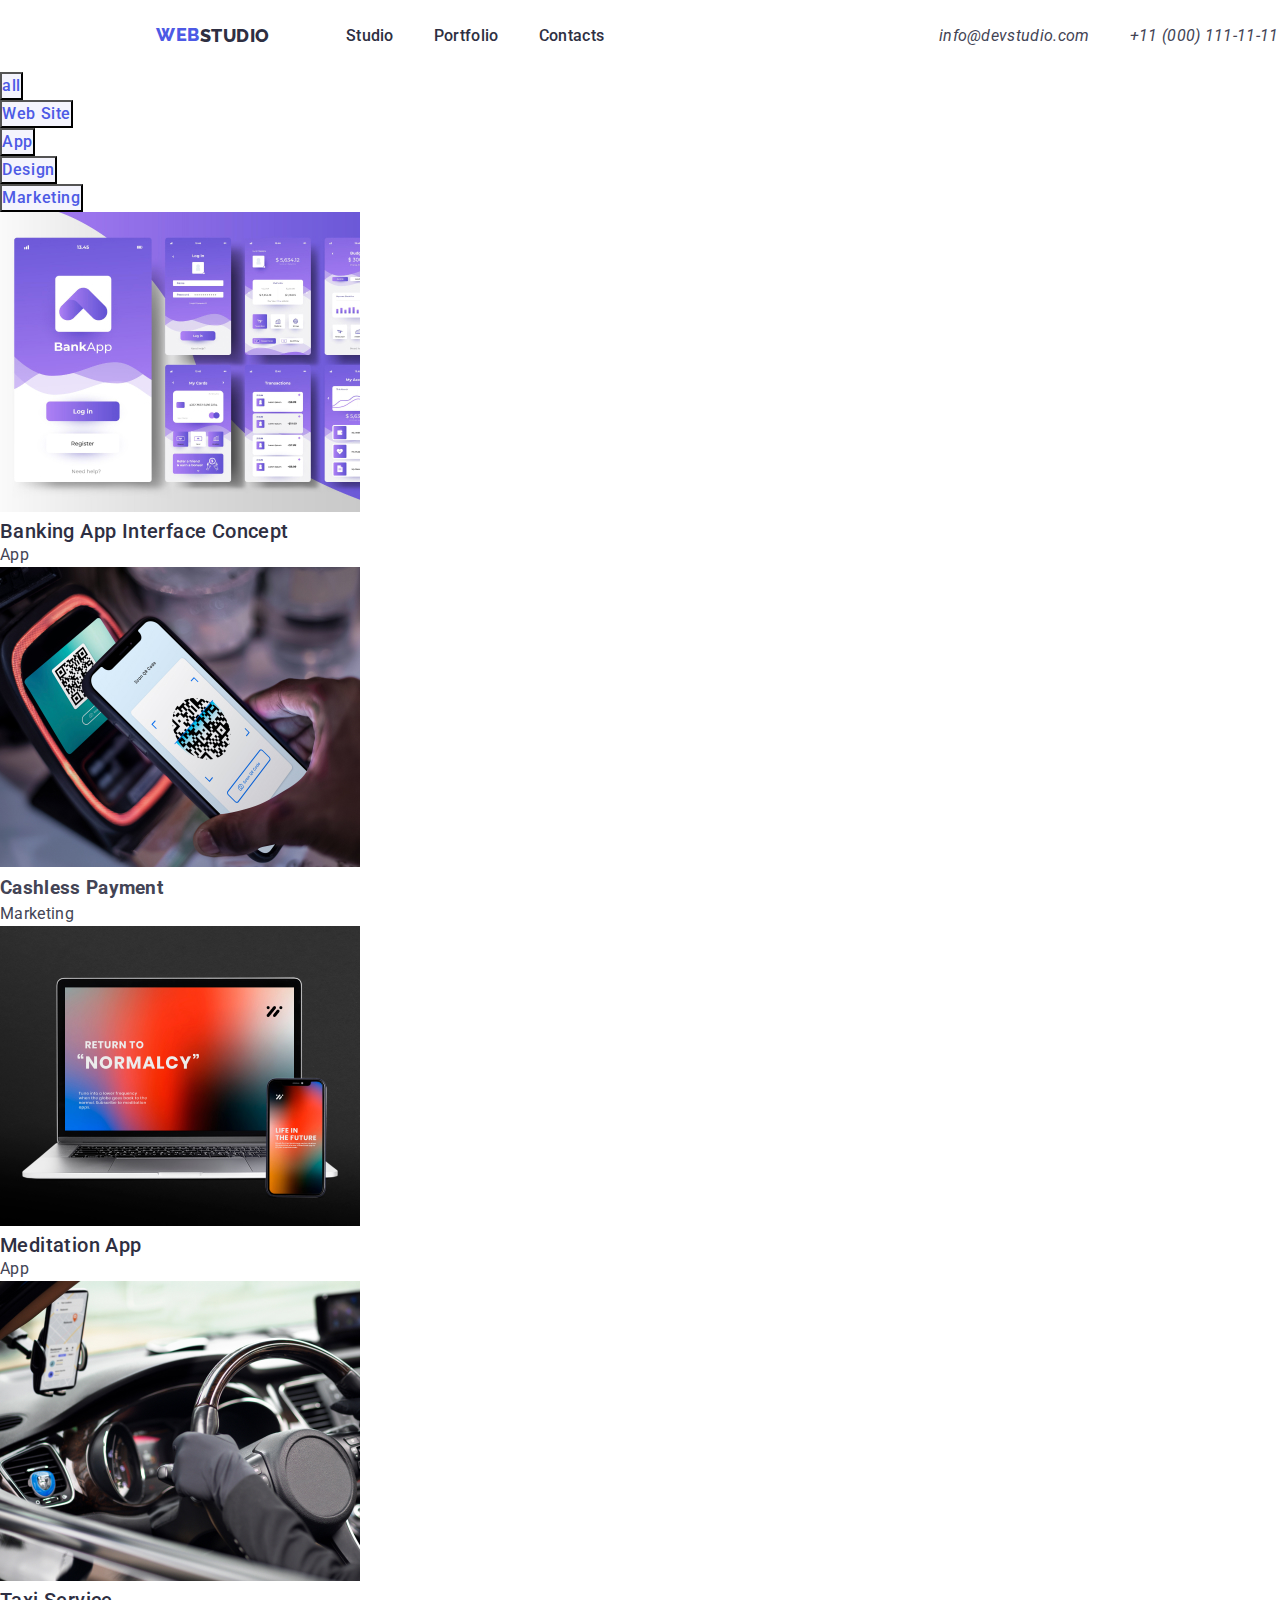
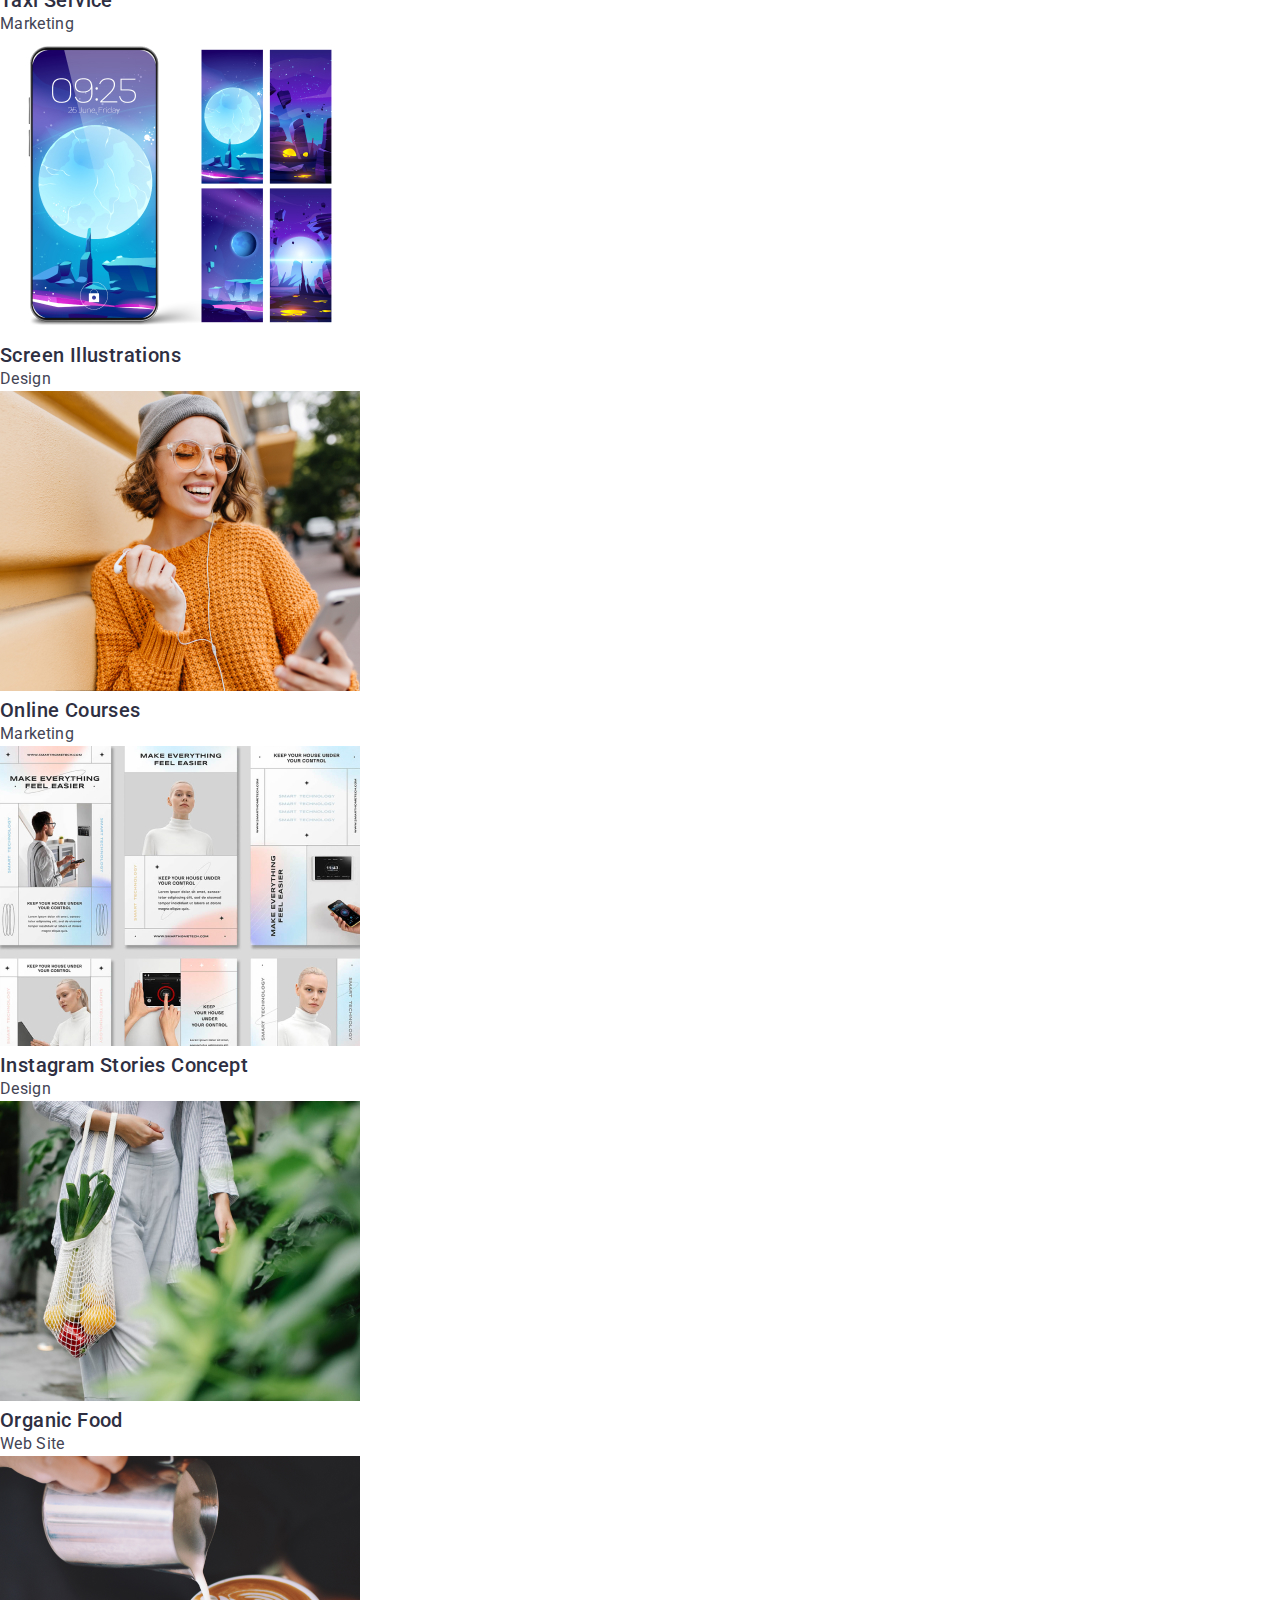
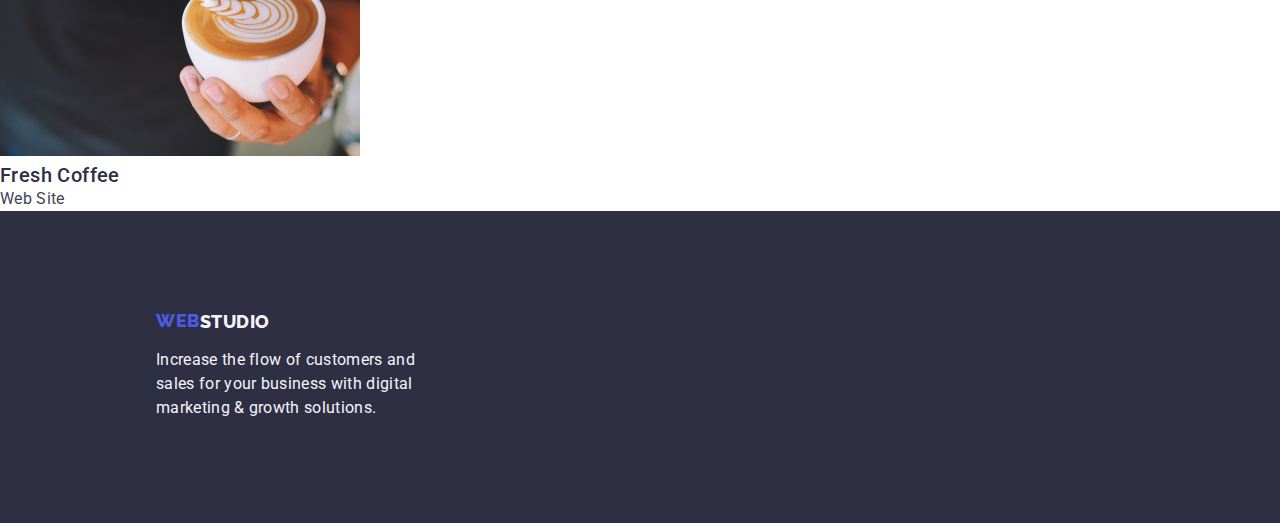
==== portfolio.html @ 982a5fb9 "add  css" ====
<!DOCTYPE html>
<html lang="en">

<head>
    <meta charset="UTF-8">
    <meta http-equiv="X-UA-Compatible" content="IE=edge">
    <meta name="viewport" content="width=device-width, initial-scale=1.0">
    <!-- Raleway  -->
    <!-- Roboto400,500,700,900. -->
    <link rel="preconnect" href="https://fonts.googleapis.com">
    <link rel="preconnect" href="https://fonts.gstatic.com" crossorigin>
    <link
        href="https://fonts.googleapis.com/css2?family=Raleway:ital,wght@0,700;0,800;1,400&family=Roboto:wght@400;500;700;900&display=swap"
        rel="stylesheet">

    <link rel="stylesheet" href="./css/styles.css">
    <title>portfolio</title>

</head>

<body>
    <header class="header flex" class="crew-name">

        <nav class="nav flex">
            <a class="logo link" href="./index.html">Web <span class="logo-continuation">Studio</span></a>
            <ul class="nav-items list flex">
                <li class="nav-item"><a class="nav-link link" href="./studio.html">Studio</a></li>
                <li class="nav-item"><a class="nav-link link" href="./index.html">Portfolio</a></li>
                <li class="nav-item"><a class="nav-link link" href="./contacts.html">Contacts</a></li>
            </ul>
        </nav>
        <address class="address">
            <ul class="addreess-itms list flex">
                <li class="address-item class-mail "><a class="address-link link"
                        href="mailto:info@devstudio.com">info@devstudio.com</a></li>
                <li class="address-item"><a class="address-link link" href="tel:+110001111111">+11 (000) 111-11-11</a>
                </li>
            </ul>
        </address>
    </header>
    <main>
        <section class="filter">
            <h2>Web Site, App, Design, Marketing</h2>
            <ul class="filter-battons">
                <li class="filter-item"><button class="batton-clasik" type="button">all</button></li>
                <li class="filter-item"><button class="batton-clasik" type="button">Web Site</button>
                </li>
                <li class="filter-item"><button class="batton-clasik" type="button">App</button></li>
                <li class="filter-item"><button class="batton-clasik" type="button">Design</button></li>
                <li class="filter-item"><button class="batton-clasik" type="button">Marketing</button>
                </li>
            </ul>

        </section>
        <section class="servises">
            <ul>
                <li class="">
                    <img src="./images/banking-app.jpg" alt="Banking App Interface Concept" width="360" height="300">
                    <h3 class="servises-name">Banking App Interface Concept</h3>
                    <p>App</p>
                </li>
                <li class="">
                    <img src="./images/payment.jpg" alt="Cashless Payment" width="360" height="300">
                    <h3>Cashless Payment</h3>
                    <p>Marketing</p>
                </li>
                <li class="">
                    <img src="./images/meditation-app.jpg" alt="Meditation App" width="360" height="300">
                    <h3 class="servises-name">Meditation App</h3>
                    <p>App</p>
                </li>
                <li class="">
                    <img src="./images/taxi-service.jpg" alt="Taxi Service" width="360" height="300">
                    <h3 class="servises-name">Taxi Service</h3>
                    <p>Marketing</p>
                </li>
                <li class="">
                    <img src="./images/screen-illustrations.jpg" alt="Screen Illustrations" width="360" height="300">
                    <h3 class="servises-name">Screen Illustrations</h3>
                    <p>Design</p>
                </li>
                <li class="">
                    <img src="./images/online-courses.jpg" alt="Online Courses" width="360" height="300">
                    <h3 class="servises-name">Online Courses</h3>
                    <p>Marketing</p>
                </li>
                <li class="">
                    <img src="./images/instagram-stories.jpg" alt="Instagram Stories Concept" width="360" height="300">
                    <h3 class="servises-name">Instagram Stories Concept</h3>
                    <p>Design</p>
                </li>
                <li class="">
                    <img src="./images/organic-food.jpg" alt="Organic Food" width="360" height="300">
                    <h3 class="servises-name">Organic Food</h3>
                    <p>Web Site</p>
                </li>
                <li class="">
                    <img src="./images/fresh-coffee.jpg" alt="Fresh Coffee" width="360" height="300">
                    <h3 class="servises-name">Fresh Coffee</h3>
                    <p>Web Site</p>
                </li>
            </ul>

        </section>
    </main>
    <footer class="footer">
        <a class="logo link" href="./index.html">Web <span class="logo-continuation white">Studio</span></a>
        <p class="footer-text">Increase the flow of customers and sales for your business with digital marketing &
            growth
            solutions.</p>
    </footer>
</body>

</html>
---- css/styles.css ----
/* 
font-family: 'Raleway',
sans-serif;
font-family: 'Roboto',
sans-serif; 
*/
h2 {
    display: none;
}

:root {
    --background: #e5e5e5;
    --background-white: #FFFFFF;
    --background-seecon: #2E2F42;
    --background-primary: #F4F4FD;
    --iris: #4D5AE5;
    --slate: #434455;
    --CORNFLOWER: #E7E9FC;
    --hover: #404BBF;
}

* {
    padding: 0;
    margin: 0;
}

.list {
    list-style-type: none;
}

.link {
    text-decoration: none;
}

body {
    font-family: 'Roboto', sans-serif;
    font-weight: 400;
    font-size: 16px;
    line-height: 1.5;
    letter-spacing: 0.02em;
    color: var(--slate);
    width: 1440px;
    background-color: var(--background-white);
}

/* NAVIGATION */
.header {
    width: 1440px;
    height: 72px;
}

.logo {
    font-family: 'Raleway', sans-serif;
    font-weight: 800;
    font-size: 18px;
    line-height: 1.16;
    display: flex;
    align-items: center;
    letter-spacing: 0.03em;
    text-transform: uppercase;
    color: var(--iris);
    margin: 24px 76px 0 156px;
}

.logo-continuation {
    font-family: 'Raleway', sans-serif;
    font-style: normal;
    font-weight: 800;
    font-size: 18px;
    line-height: 21px;
    display: flex;
    align-items: center;
    letter-spacing: 0.03em;
    text-transform: uppercase;
    color: var(--background-seecon);
}

.flex {
    display: flex;
    align-items: baseline;

}

.nav-items {
    width: 261px;
    height: 24px;
    /* background-color: #4D5AE5; */
}

.nav-link {
    font-family: 'Roboto', sans-serif;
    font-weight: 500;
    font-size: 16px;
    line-height: 1.5;
    letter-spacing: 0.02em;
    color: var(--background-seecon);
    margin-right: 40px;
}

.nav-link:hover,
.nav-link:focus {
    color: var(--hover);
}

.address-link {
    font-family: 'Roboto', sans-serif;
    font-weight: 400;
    font-size: 16px;
    line-height: 1.5;
    letter-spacing: 0.02em;
    color: var(--slate);
}

.address-link:hover,
.address-link:focus {
    color: var(--hover);
}

.class-mail {
    margin: 24px 40px 0 332px;
}

/* HERO */
.hero {
    width: 1440px;
    height: 600px;
    align-items: center;
    background-color: var(--background-seecon);
}

.hero-header {
    font-family: 'Roboto', sans-serif;
    font-weight: 700;
    font-size: 56px;
    line-height: 1;

    text-align: center;
    letter-spacing: 0.02em;
    color: var(--background-white);
    padding: 188px 0 48px 0;

}

.order-service {
    width: 169px;
    height: 56px;
    background-color: var(--iris);
    font-family: 'Roboto', sans-serif;
    font-weight: 500;
    font-size: 16px;
    line-height: 1.5;
    border-radius: 4px;
    color: var(--background-white);
    box-shadow: 0px 4px 4px rgba(0, 0, 0, 0.15);
    border-radius: 4px;
    margin: 0 0 0 636px;
}

.order-service:hover,
.order-service:focus {
    background-color: var(--hover);
}

/* FEATURE */
/* .section-feature {
    background-color: var(--background-white);
} */

/* .section-feature .feature {} */

.feature {
    display: inline-flex;
}

.feature-item {
    width: 264px;
    height: 104px;
    /* background-color: #404BBF; */
}

.feature .feature-header {
    font-weight: 500;
    font-size: 20px;
    line-height: 24px;
    letter-spacing: 0.02em;
    color: var(--background-seecon);
}

/* WORKS */
/* .section-works { 
    background-color: var(--background-white);
}*/

.works-item {
    display: flex;
    align-items: center;
    width: 1128px;
    height: 412px;
}

.items-header {

    font-family: 'Roboto', sans-serif;
    font-weight: 700;
    font-size: 36px;
    line-height: 1.1;
    text-align: center;
    letter-spacing: 0.02em;
    text-transform: capitalize;
    color: var(--background-seecon);
    padding-top: 120px;
}

/* 🧝‍♂️CREW */
.section-crew {
    background-color: var(--background-primary);
    width: 1440px;
    height: 732px;
}

.section-crew .crew-name {
    font-family: 'Roboto', sans-serif;
    font-weight: 500;
    font-size: 20px;
    line-height: 1.2;
    letter-spacing: 0.02em;
    text-align: center;
    color: var(--background-seecon);
}

.crew-item {
    margin-right: 24px;
}

/* .section-crew>.items-header {
    margin: 120px auto;
} */

.section-crew .crew {
    display: flex;
    justify-content: center;
}

.crew-spec {

    text-align: center;
}

/* FOOTER */

.footer {
    width: 1440px;
    height: 312px;
    background-color: var(--background-seecon);
}

.white {
    color: var(--background-primary);
}

.footer .logo {
    margin-top: 0;
    padding-top: 100px;
}

.footer-text {
    width: 264px;
    height: 72px;
    font-weight: 400;
    font-size: 16px;
    line-height: 1.5;
    letter-spacing: 0.02em;
    margin: 16px 0 0 156px;
    color: var(--background-primary);
}

.header {
    width: 1440;
    height: 72;
    background-color: #ffffff;
    border-color: #E7E9FC;
    display: inline-flex;
}

.nav-items {
    display: inline-flex;
    flex-direction: row;
    justify-content: space-between;
}

/* PORTFOLIO */
.batton-clasik {
    font-family: 'Roboto', sans-serif;
    font-style: normal;
    font-weight: 500;
    font-size: 16px;
    line-height: 1.5;
    display: flex;
    align-items: center;
    text-align: center;
    letter-spacing: 0.04em;
    color: var(--iris);
    background-color: var(--background-primary);
}

.batton-clasik:hover,
.batton-clasik:focus {
    background-color: var(--hover);
    color: var(--background-white);
}

.servises-name {
    font-family: 'Roboto', sans-serif;
    font-style: normal;
    font-weight: 500;
    font-size: 20px;
    line-height: 1.2;
    /* identical to box height, or 120% */

    letter-spacing: 0.02em;

    /* NAVY BLUE */

    color: var(--background-seecon);
}
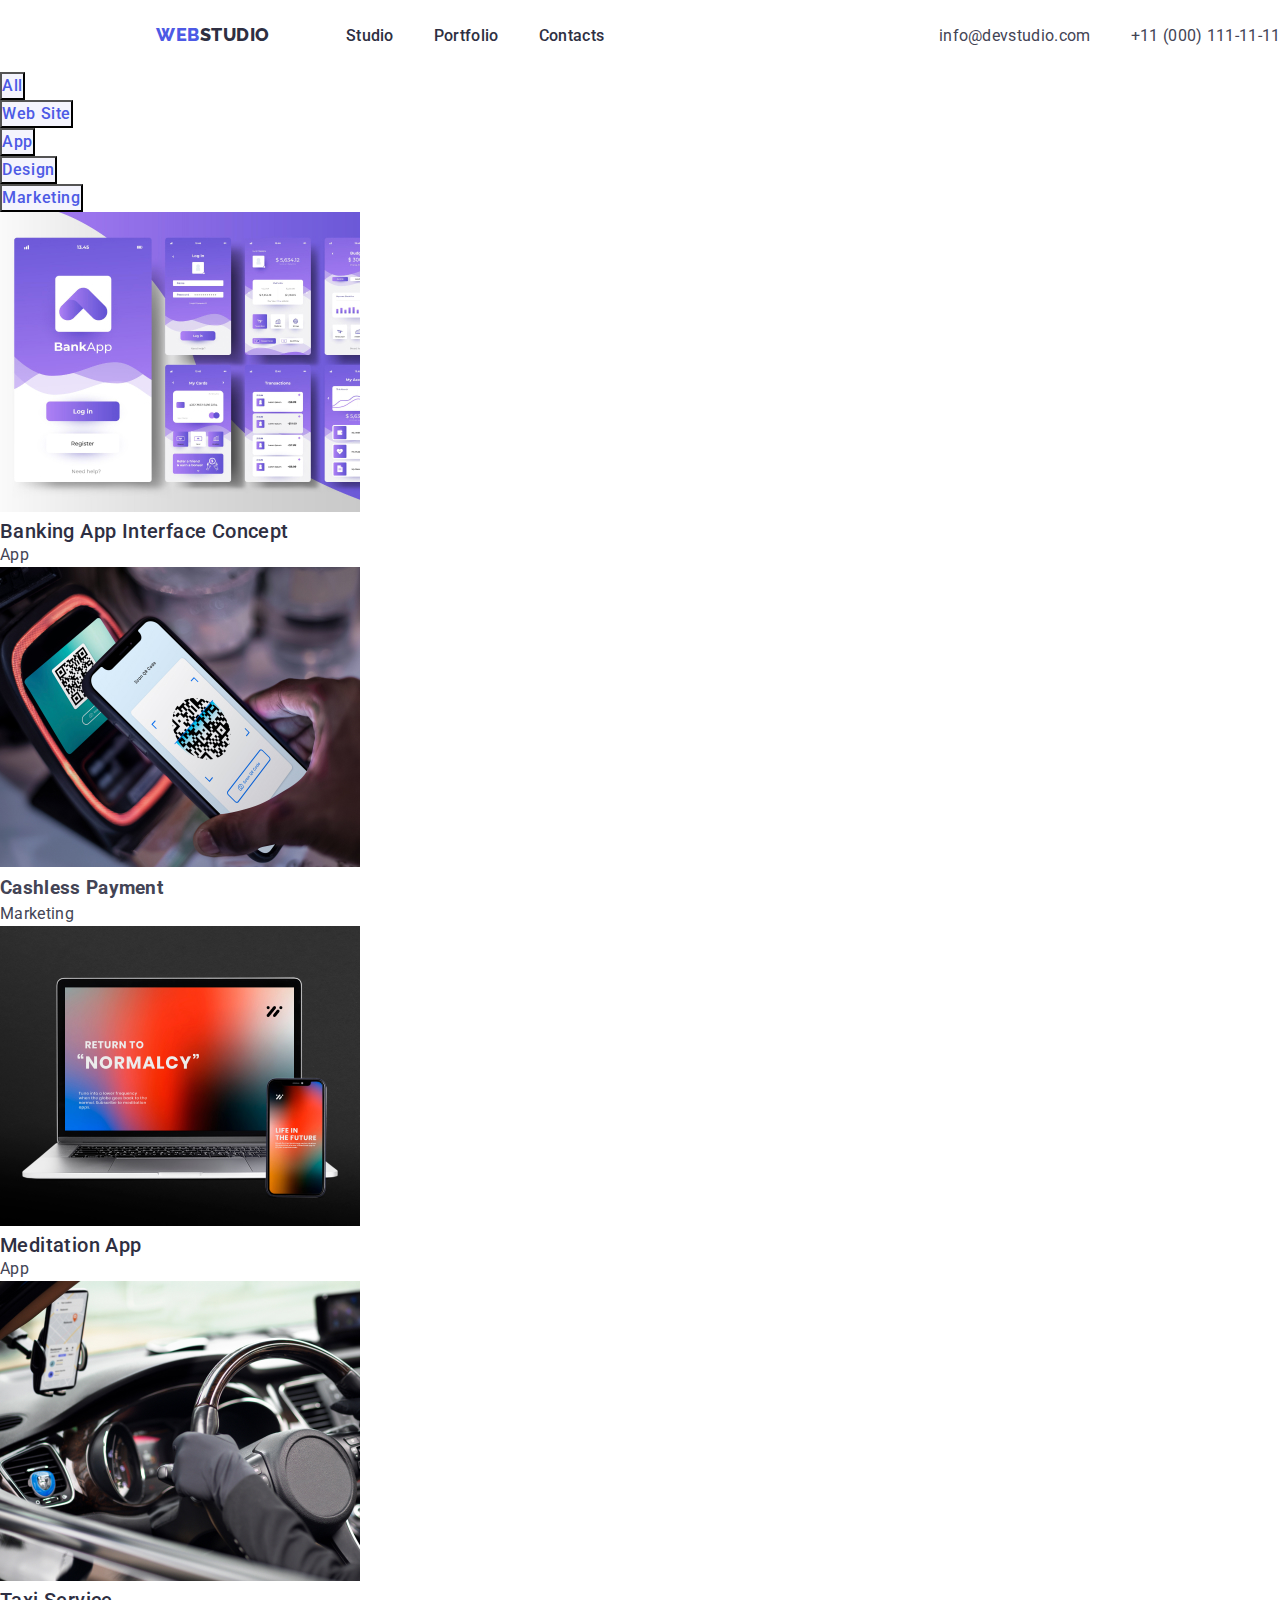
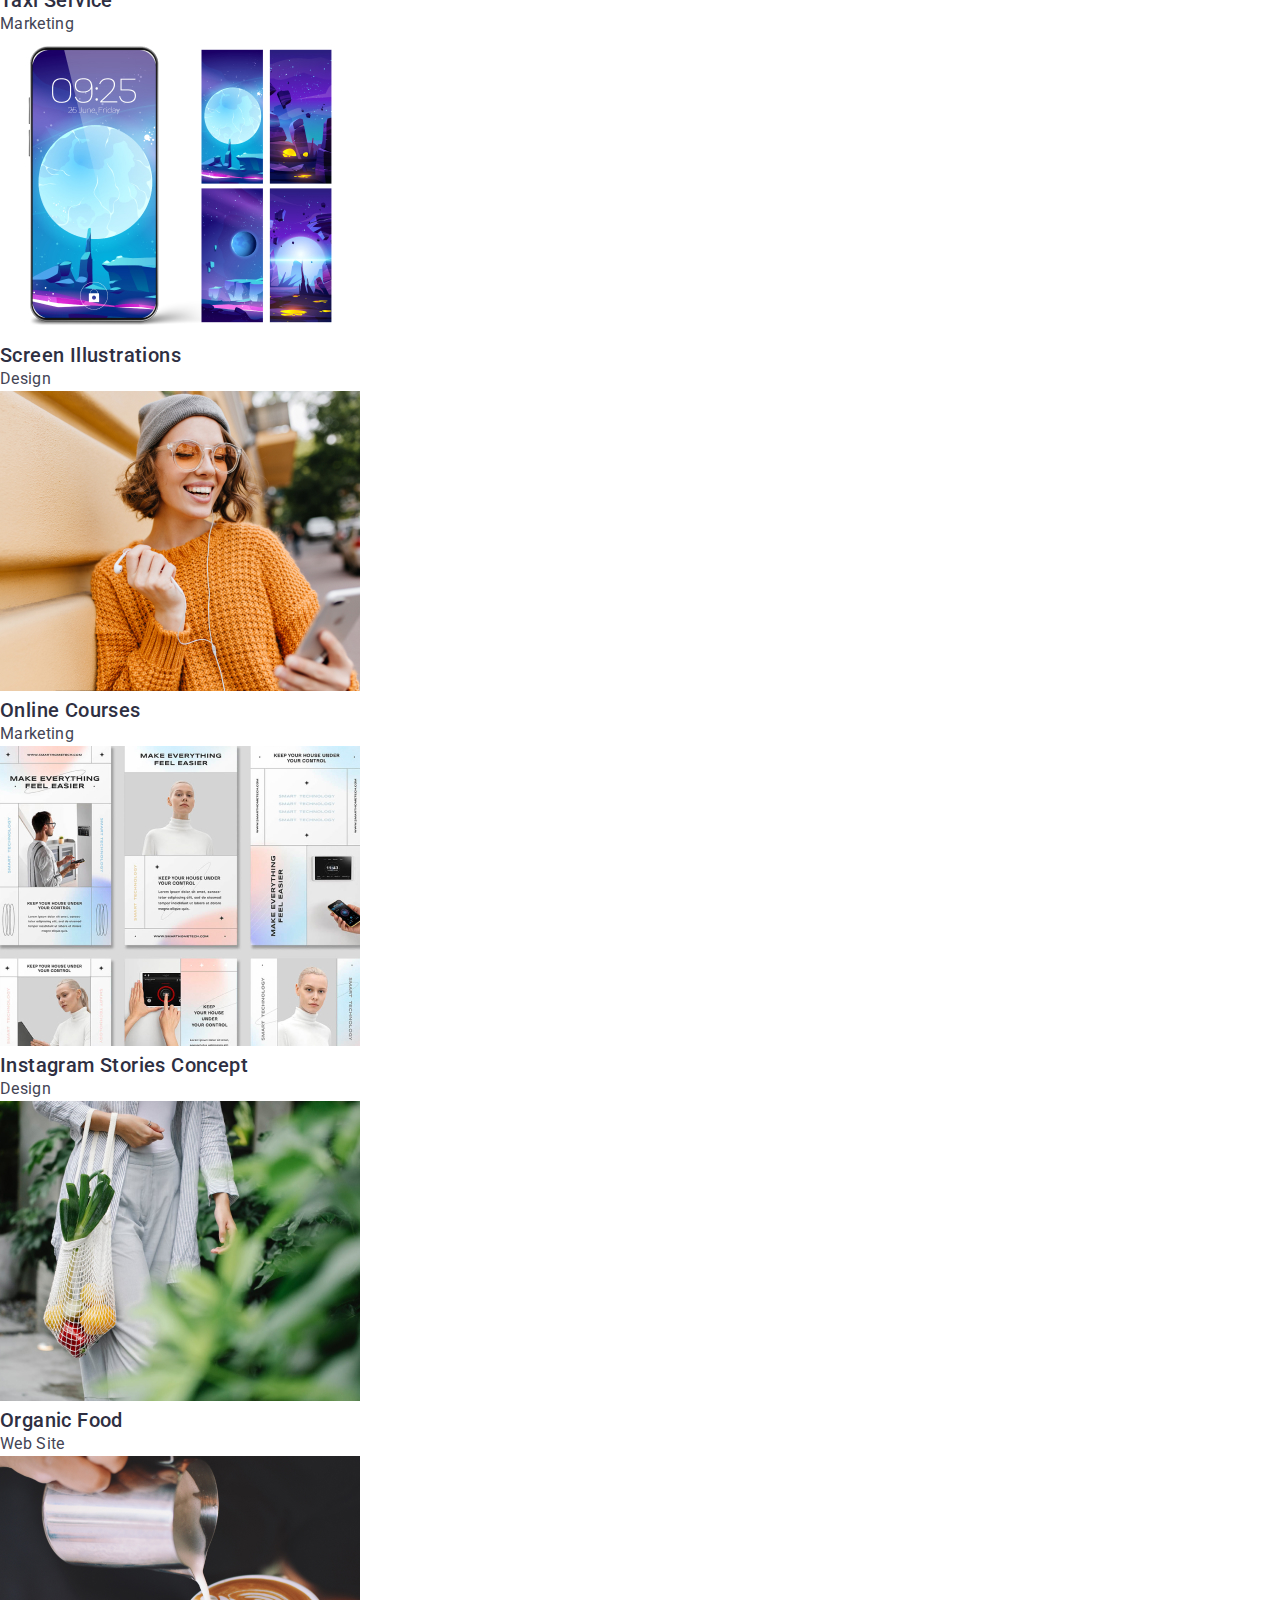
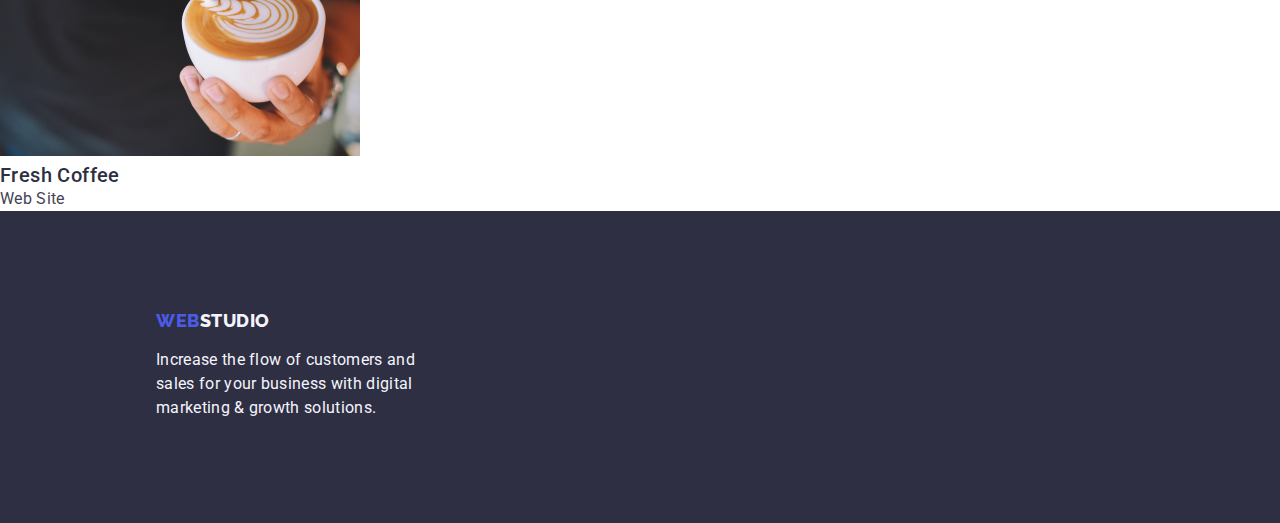
==== commit 0c1b04e2: "fix portfolio heder" ====
--- a/portfolio.html
+++ b/portfolio.html
@@ -19,7 +19,7 @@
 </head>
 
 <body>
-    <header class="header flex" class="crew-name">
+    <header class="header flex">
 
         <nav class="nav flex">
             <a class="logo link" href="./index.html">Web <span class="logo-continuation">Studio</span></a>
@@ -40,9 +40,9 @@
     </header>
     <main>
         <section class="filter">
-            <h2>Web Site, App, Design, Marketing</h2>
-            <ul class="filter-battons">
-                <li class="filter-item"><button class="batton-clasik" type="button">all</button></li>
+            <h1 hidden>Web Site, App, Design, Marketing</h1>
+            <ul class="filter-battons list">
+                <li class="filter-item"><button class="batton-clasik" type="button">All</button></li>
                 <li class="filter-item"><button class="batton-clasik" type="button">Web Site</button>
                 </li>
                 <li class="filter-item"><button class="batton-clasik" type="button">App</button></li>
@@ -50,10 +50,7 @@
                 <li class="filter-item"><button class="batton-clasik" type="button">Marketing</button>
                 </li>
             </ul>
-
-        </section>
-        <section class="servises">
-            <ul>
+            <ul class="list">
                 <li class="">
                     <img src="./images/banking-app.jpg" alt="Banking App Interface Concept" width="360" height="300">
                     <h3 class="servises-name">Banking App Interface Concept</h3>
@@ -100,7 +97,6 @@
                     <p>Web Site</p>
                 </li>
             </ul>
-
         </section>
     </main>
     <footer class="footer">
--- a/css/styles.css
+++ b/css/styles.css
@@ -67,7 +67,7 @@
     font-style: normal;
     font-weight: 800;
     font-size: 18px;
-    line-height: 21px;
+    line-height: 1.16;
     display: flex;
     align-items: center;
     letter-spacing: 0.03em;
@@ -104,6 +104,7 @@
 
 .address-link {
     font-family: 'Roboto', sans-serif;
+    font-style: normal;
     font-weight: 400;
     font-size: 16px;
     line-height: 1.5;
@@ -132,7 +133,7 @@
     font-family: 'Roboto', sans-serif;
     font-weight: 700;
     font-size: 56px;
-    line-height: 1;
+    line-height: 1.07;
 
     text-align: center;
     letter-spacing: 0.02em;
@@ -154,6 +155,7 @@
     box-shadow: 0px 4px 4px rgba(0, 0, 0, 0.15);
     border-radius: 4px;
     margin: 0 0 0 636px;
+    letter-spacing: 0.04em;
 }
 
 .order-service:hover,
@@ -181,7 +183,7 @@
 .feature .feature-header {
     font-weight: 500;
     font-size: 20px;
-    line-height: 24px;
+    line-height: 1.2;
     letter-spacing: 0.02em;
     color: var(--background-seecon);
 }
@@ -203,7 +205,7 @@
     font-family: 'Roboto', sans-serif;
     font-weight: 700;
     font-size: 36px;
-    line-height: 1.1;
+    line-height: 1.11;
     text-align: center;
     letter-spacing: 0.02em;
     text-transform: capitalize;
@@ -230,6 +232,7 @@
 
 .crew-item {
     margin-right: 24px;
+    background-color: var(--background-white);
 }
 
 /* .section-crew>.items-header {
@@ -299,6 +302,7 @@
     align-items: center;
     text-align: center;
     letter-spacing: 0.04em;
+    cursor: pointer;
     color: var(--iris);
     background-color: var(--background-primary);
 }
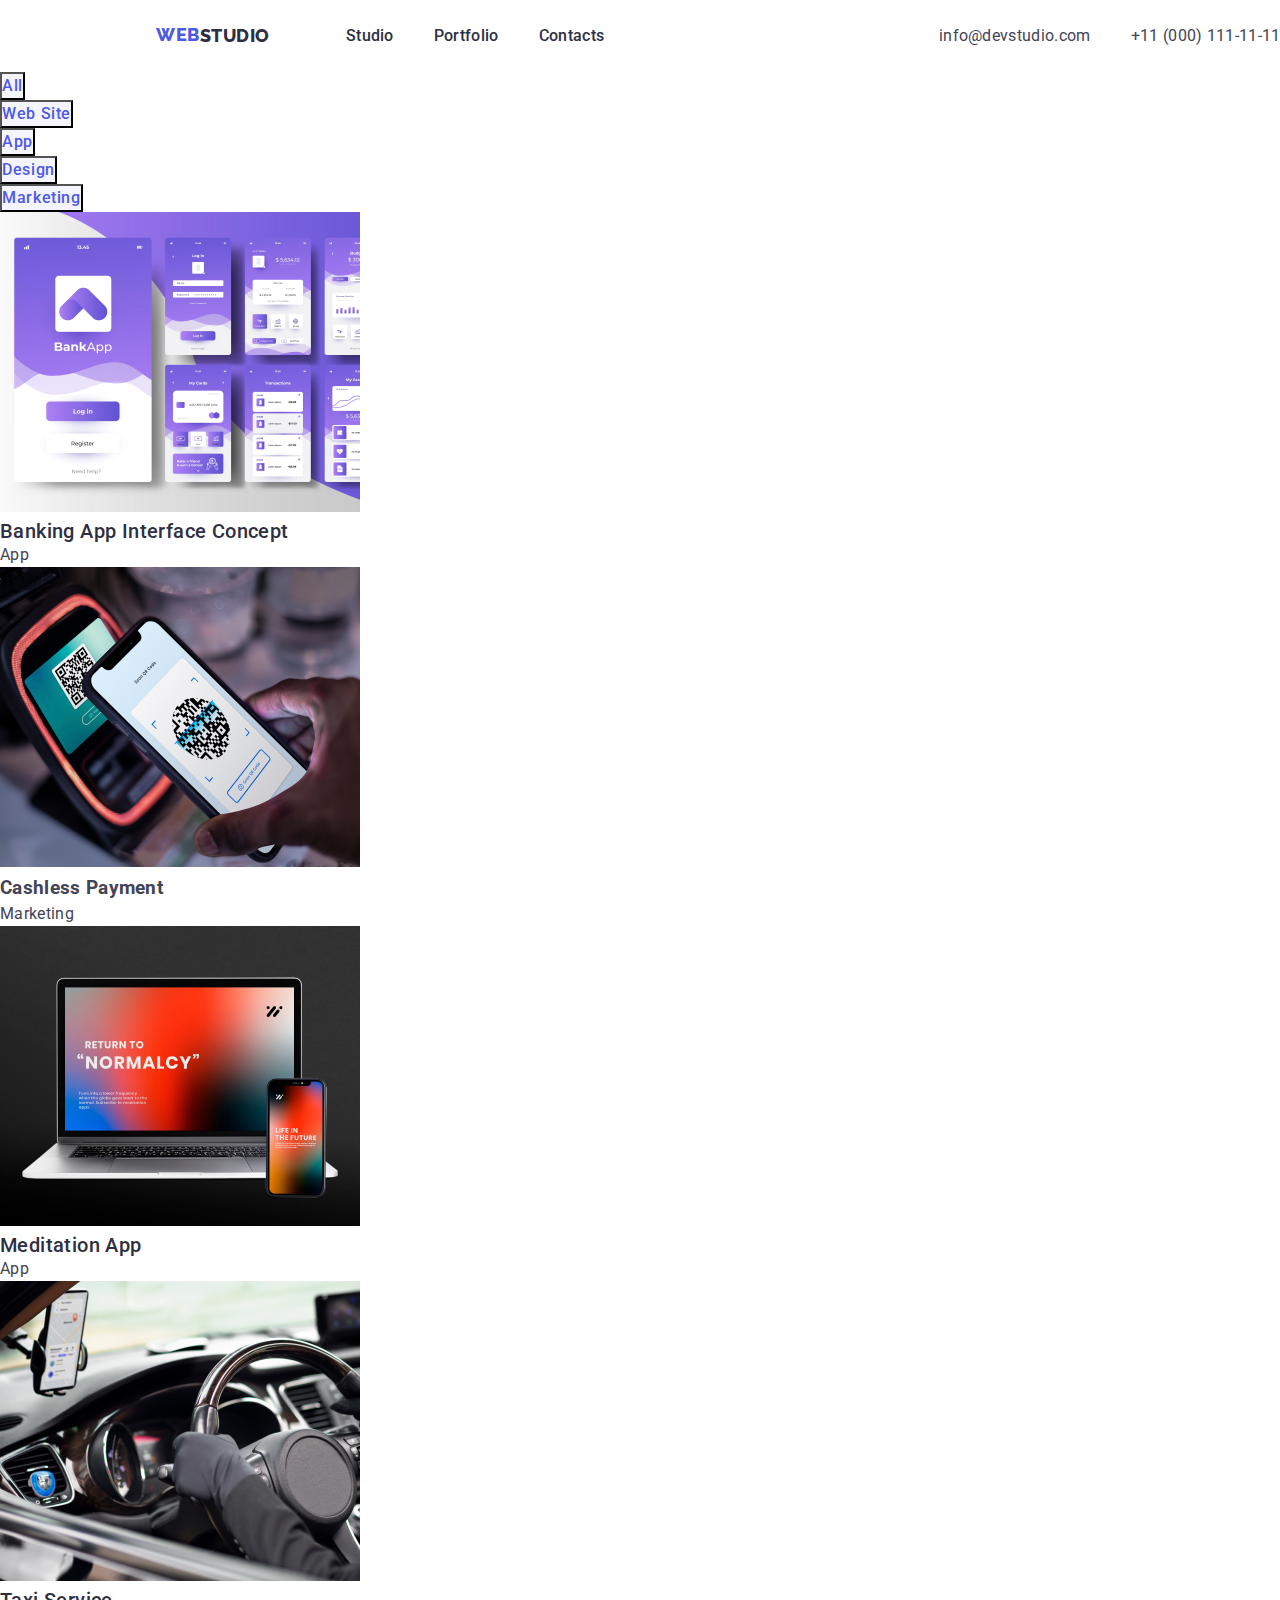
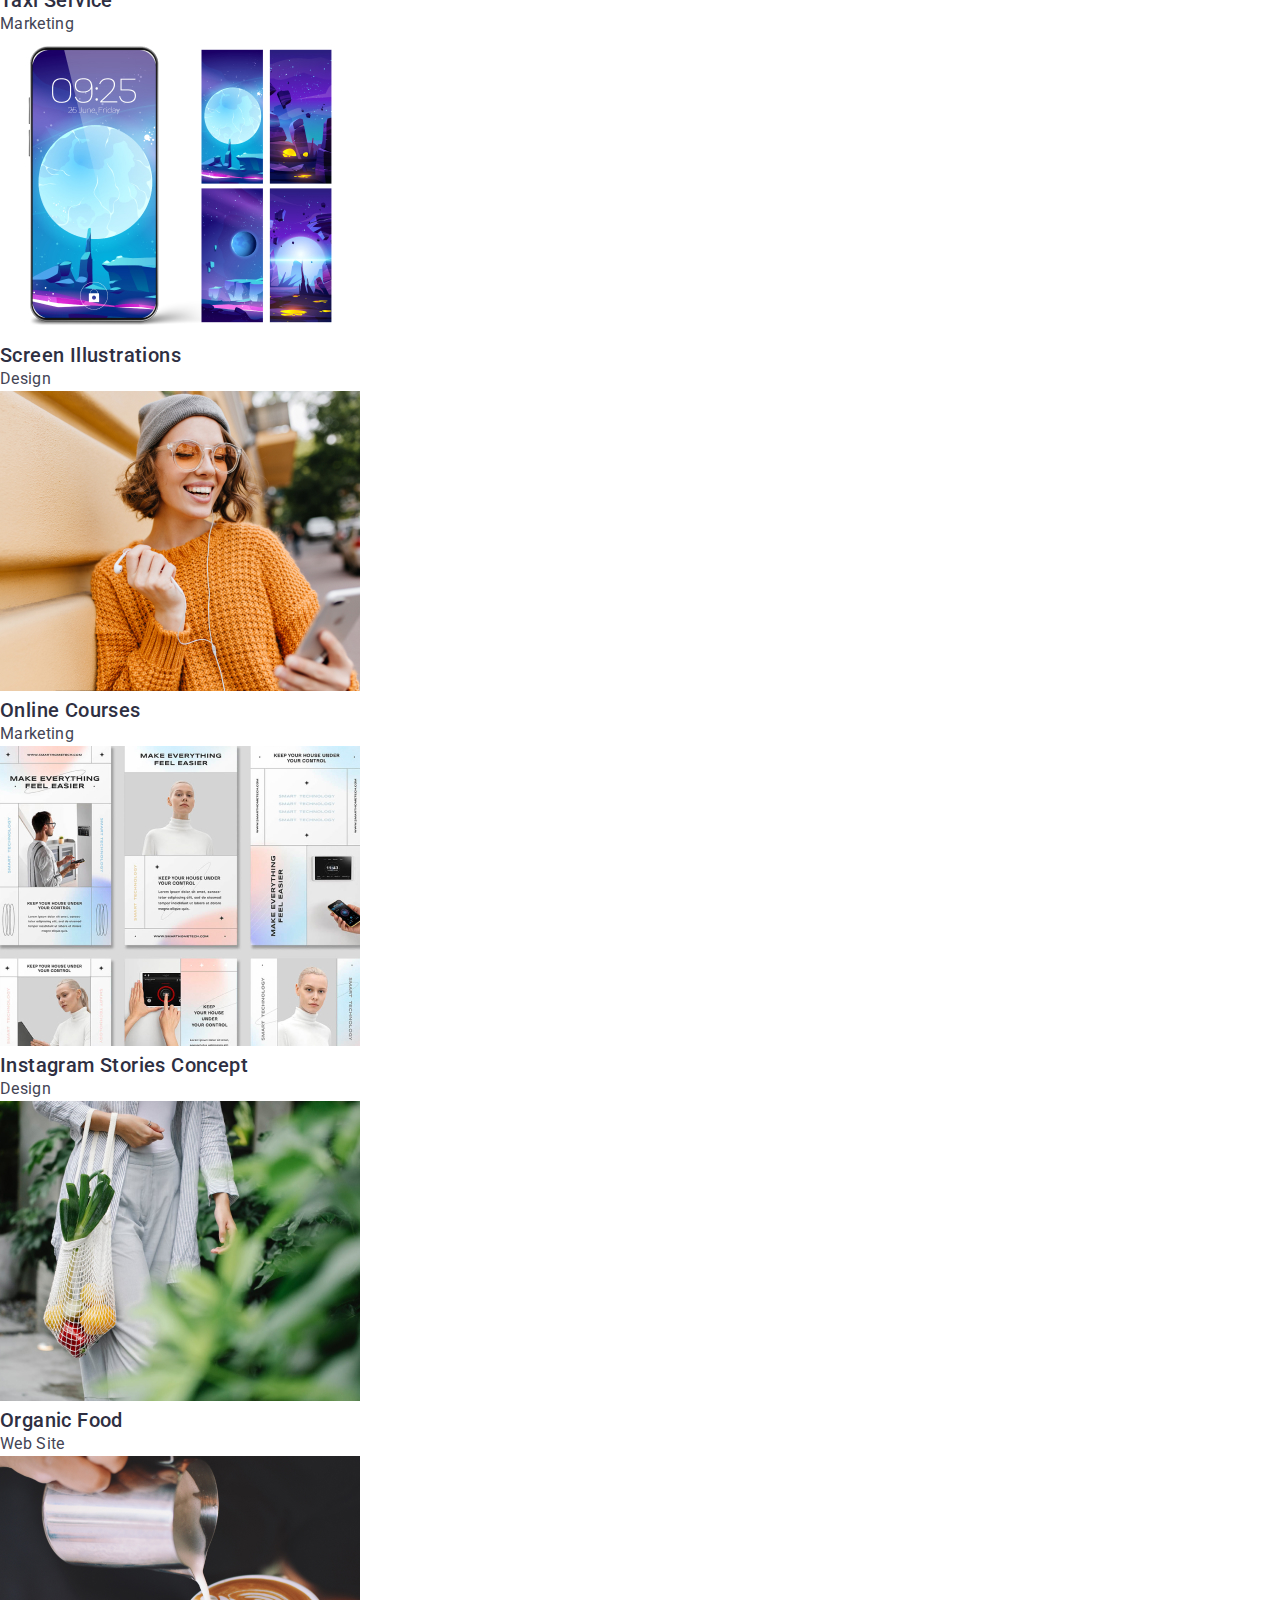
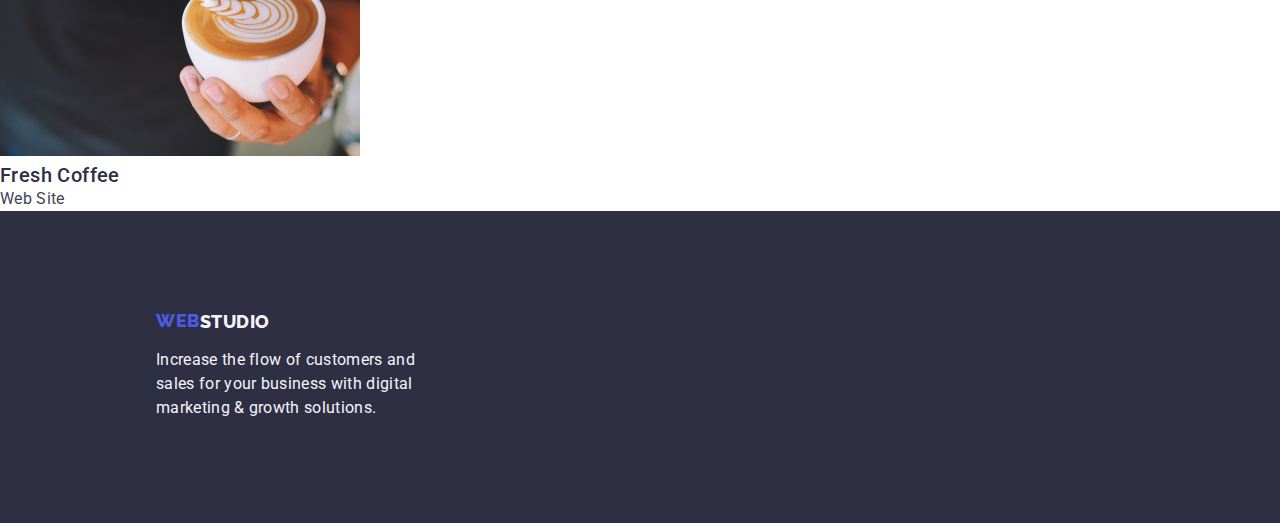
==== commit 57d3ca0f: "fix portfolio" ====
--- a/portfolio.html
+++ b/portfolio.html
@@ -24,8 +24,8 @@
         <nav class="nav flex">
             <a class="logo link" href="./index.html">Web <span class="logo-continuation">Studio</span></a>
             <ul class="nav-items list flex">
-                <li class="nav-item"><a class="nav-link link" href="./studio.html">Studio</a></li>
-                <li class="nav-item"><a class="nav-link link" href="./index.html">Portfolio</a></li>
+                <li class="nav-item"><a class="nav-link link" href="./index.html">Studio</a></li>
+                <li class="nav-item"><a class="nav-link link" href="./portfolio.html">Portfolio</a></li>
                 <li class="nav-item"><a class="nav-link link" href="./contacts.html">Contacts</a></li>
             </ul>
         </nav>
--- a/css/styles.css
+++ b/css/styles.css
@@ -67,7 +67,7 @@
     font-style: normal;
     font-weight: 800;
     font-size: 18px;
-    line-height: 1.16;
+    line-height: 1.17;
     display: flex;
     align-items: center;
     letter-spacing: 0.03em;
@@ -100,6 +100,10 @@
 .nav-link:hover,
 .nav-link:focus {
     color: var(--hover);
+}
+
+.address {
+    font-style: normal;
 }
 
 .address-link {
@@ -156,6 +160,7 @@
     border-radius: 4px;
     margin: 0 0 0 636px;
     letter-spacing: 0.04em;
+    cursor: pointer;
 }
 
 .order-service:hover,
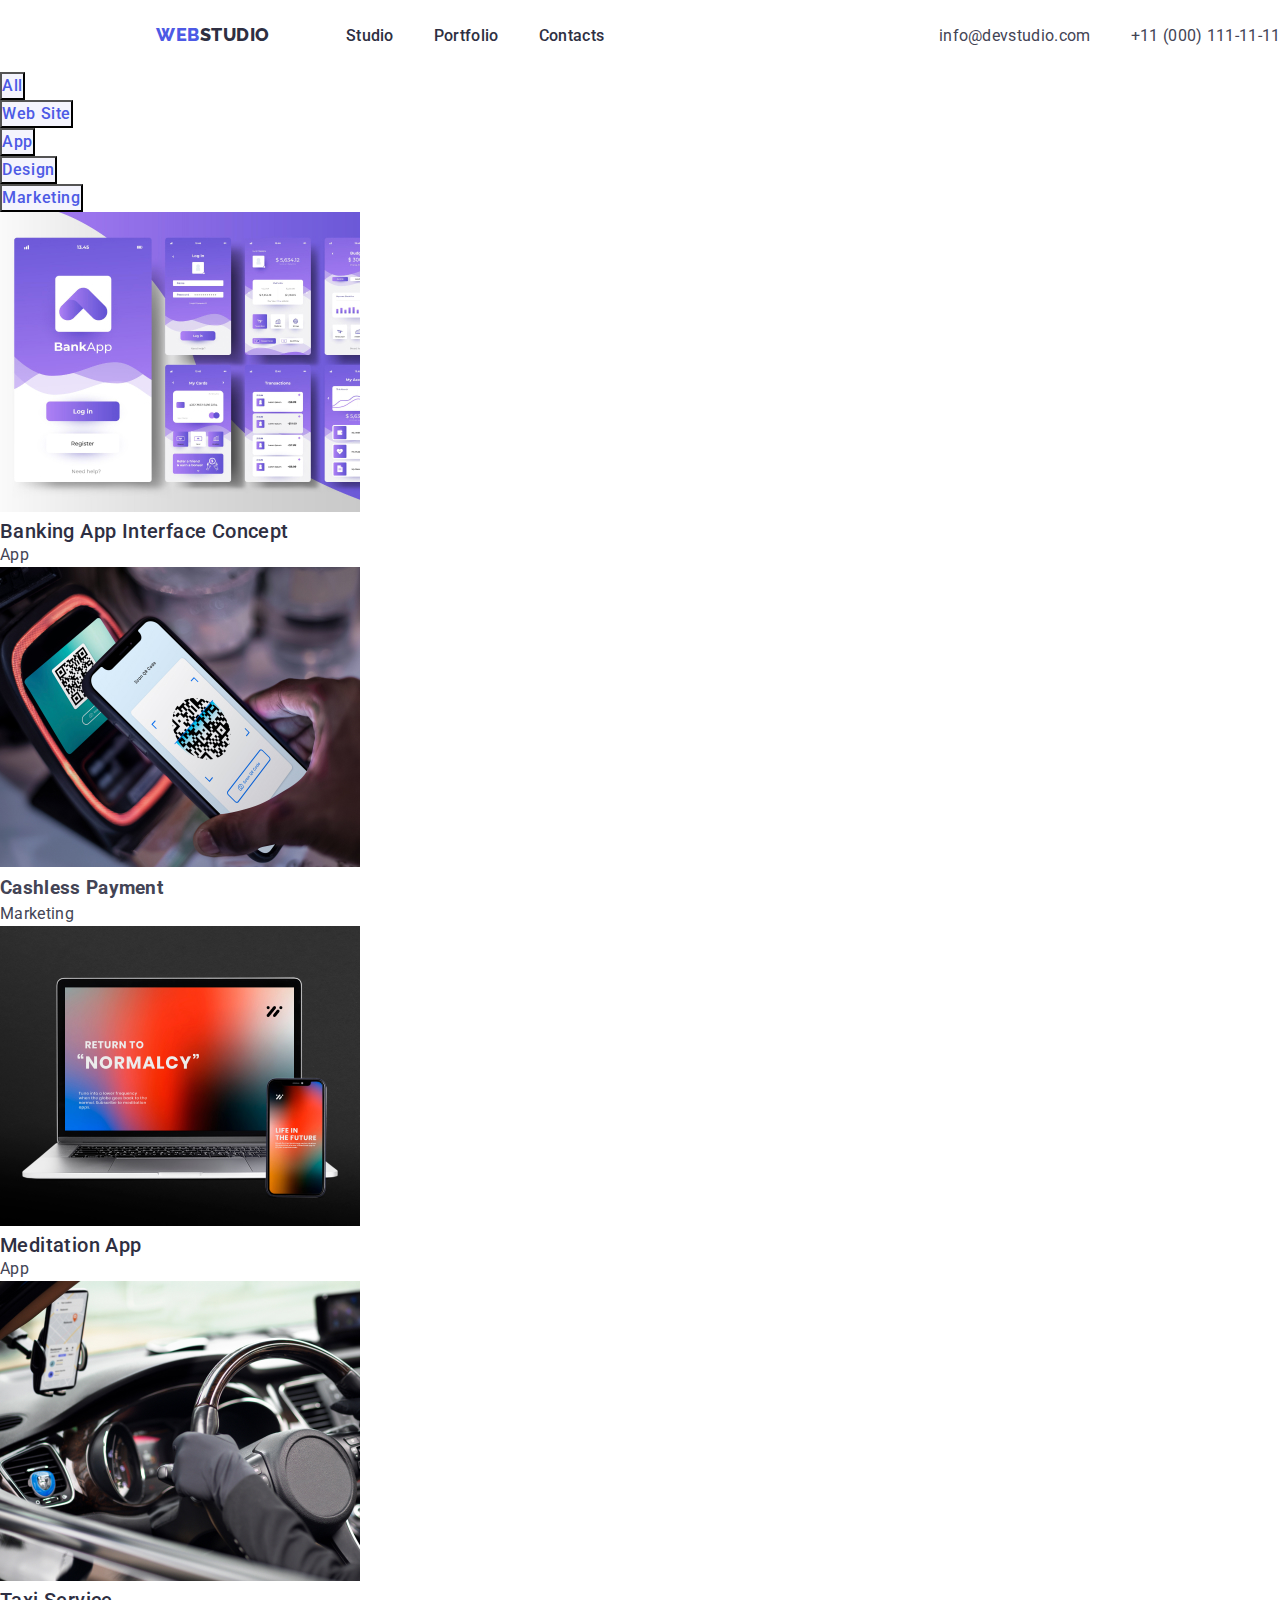
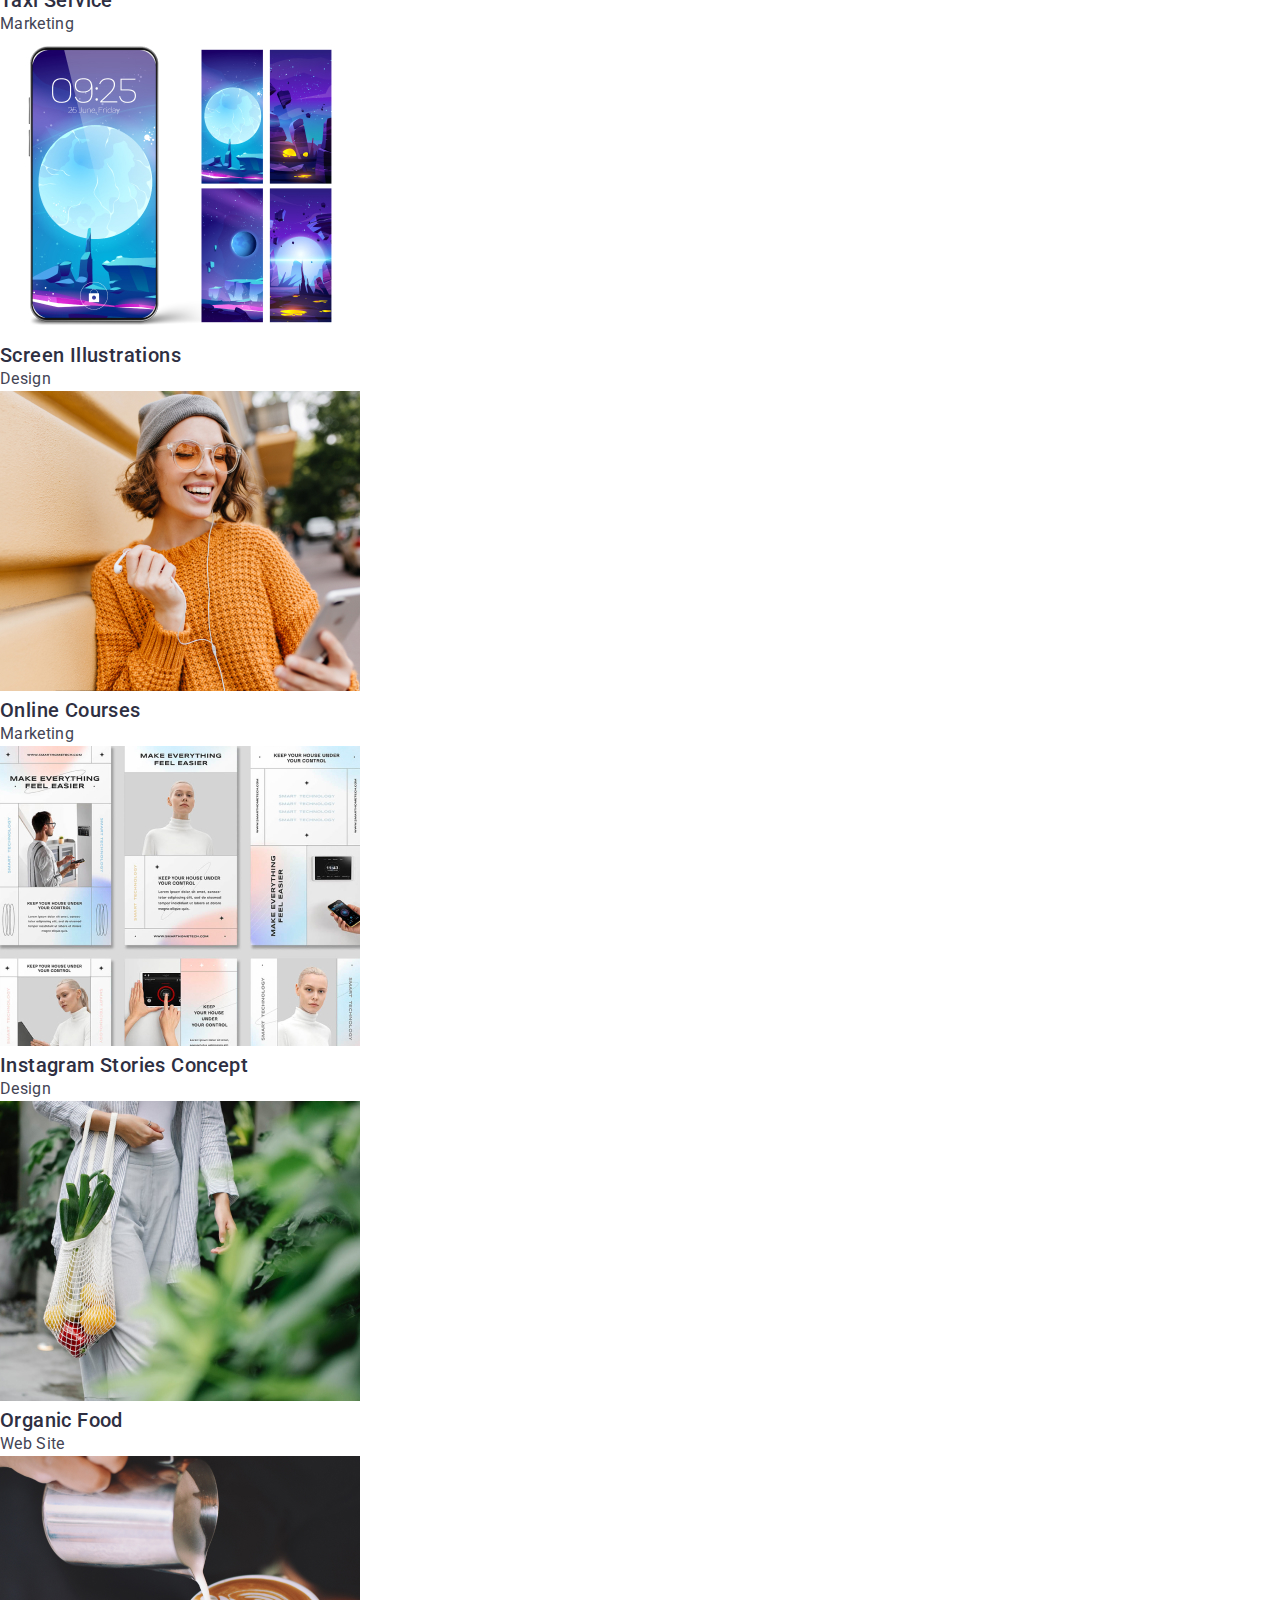
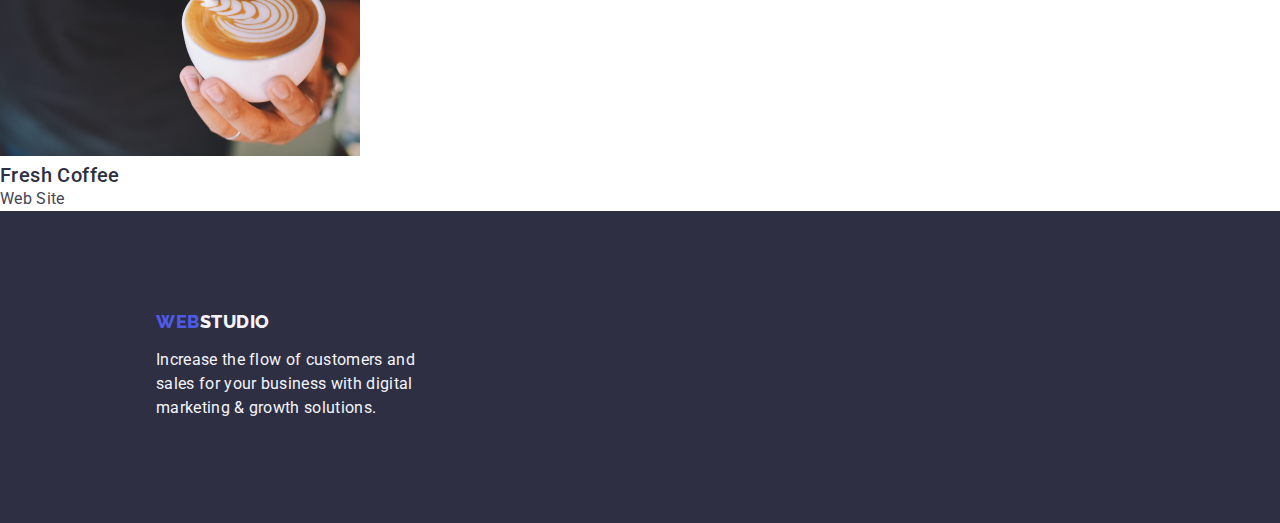
==== commit 4fbb8eb3: "fix logo line-height-1.17" ====
--- a/portfolio.html
+++ b/portfolio.html
@@ -26,7 +26,7 @@
             <ul class="nav-items list flex">
                 <li class="nav-item"><a class="nav-link link" href="./index.html">Studio</a></li>
                 <li class="nav-item"><a class="nav-link link" href="./portfolio.html">Portfolio</a></li>
-                <li class="nav-item"><a class="nav-link link" href="./contacts.html">Contacts</a></li>
+                <li class="nav-item"><a class="nav-link link" href="">Contacts</a></li>
             </ul>
         </nav>
         <address class="address">
--- a/css/styles.css
+++ b/css/styles.css
@@ -53,7 +53,7 @@
     font-family: 'Raleway', sans-serif;
     font-weight: 800;
     font-size: 18px;
-    line-height: 1.16;
+    line-height: 1.17;
     display: flex;
     align-items: center;
     letter-spacing: 0.03em;
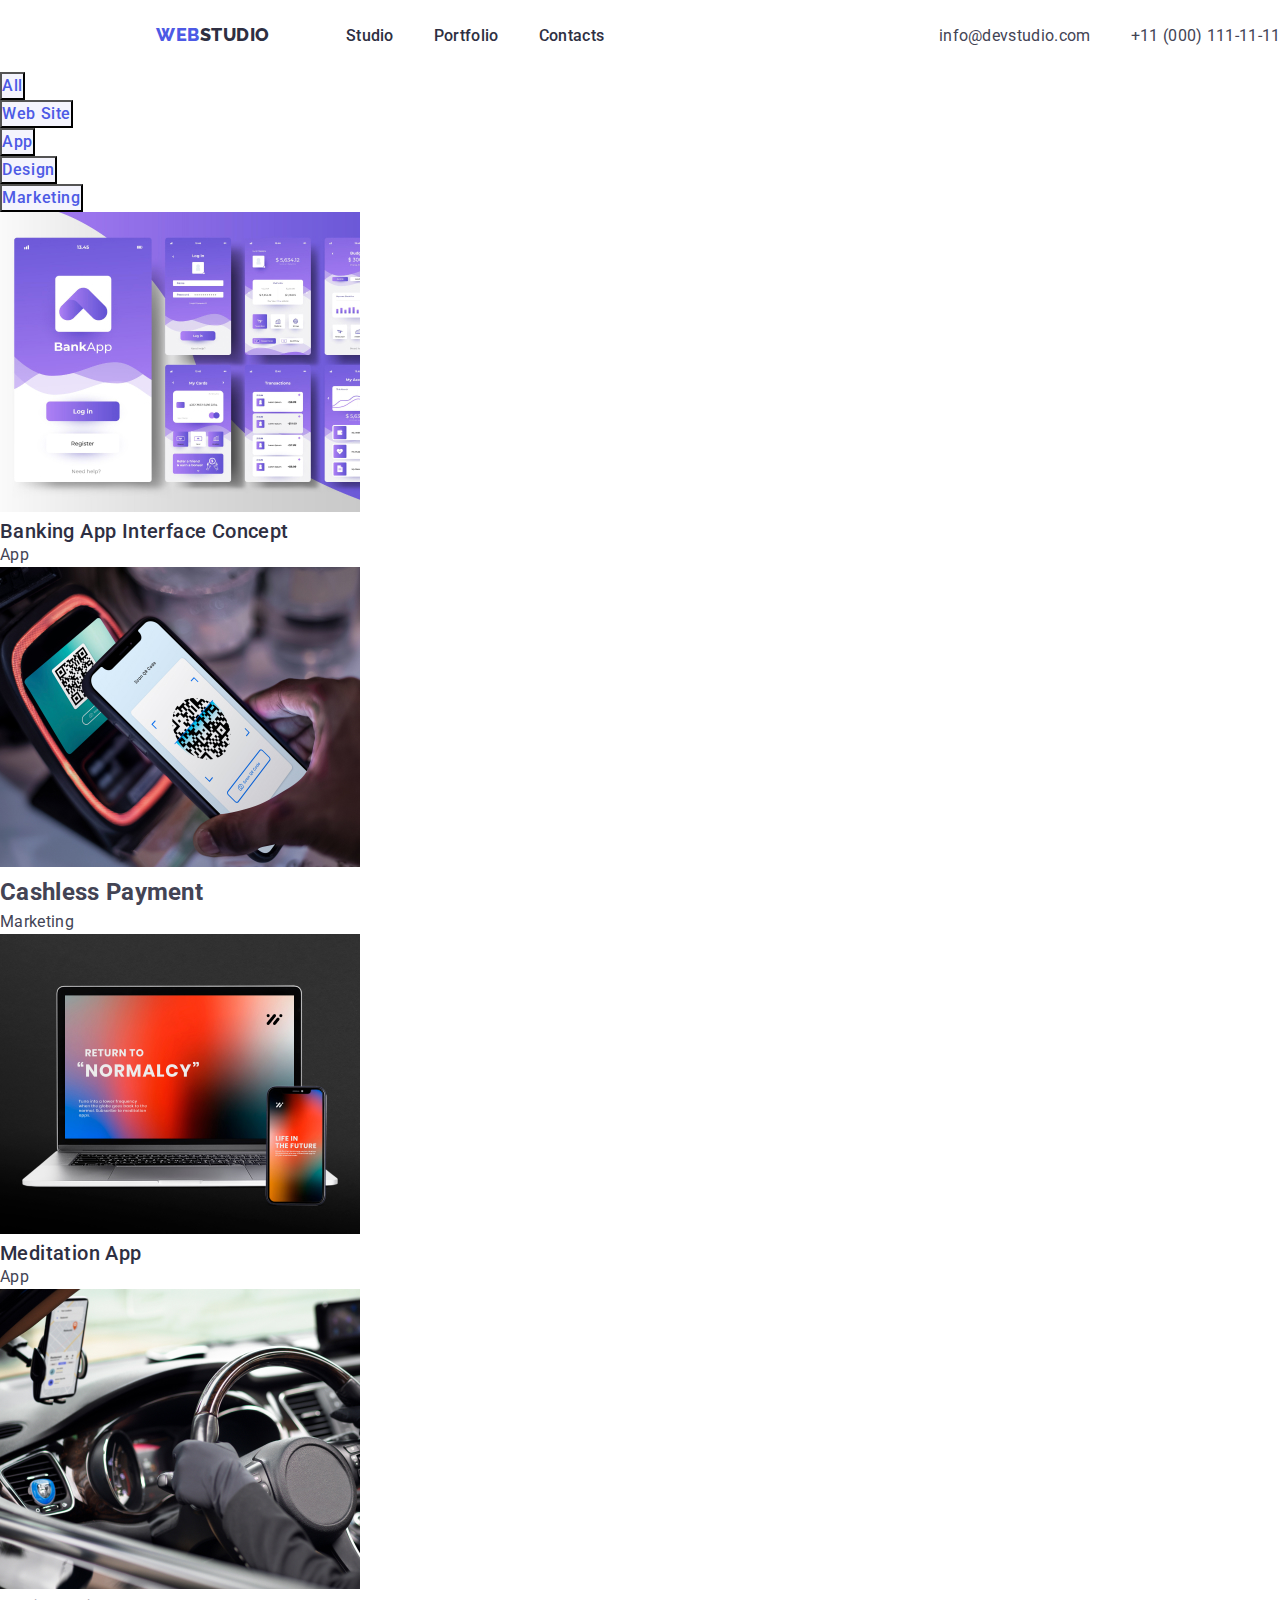
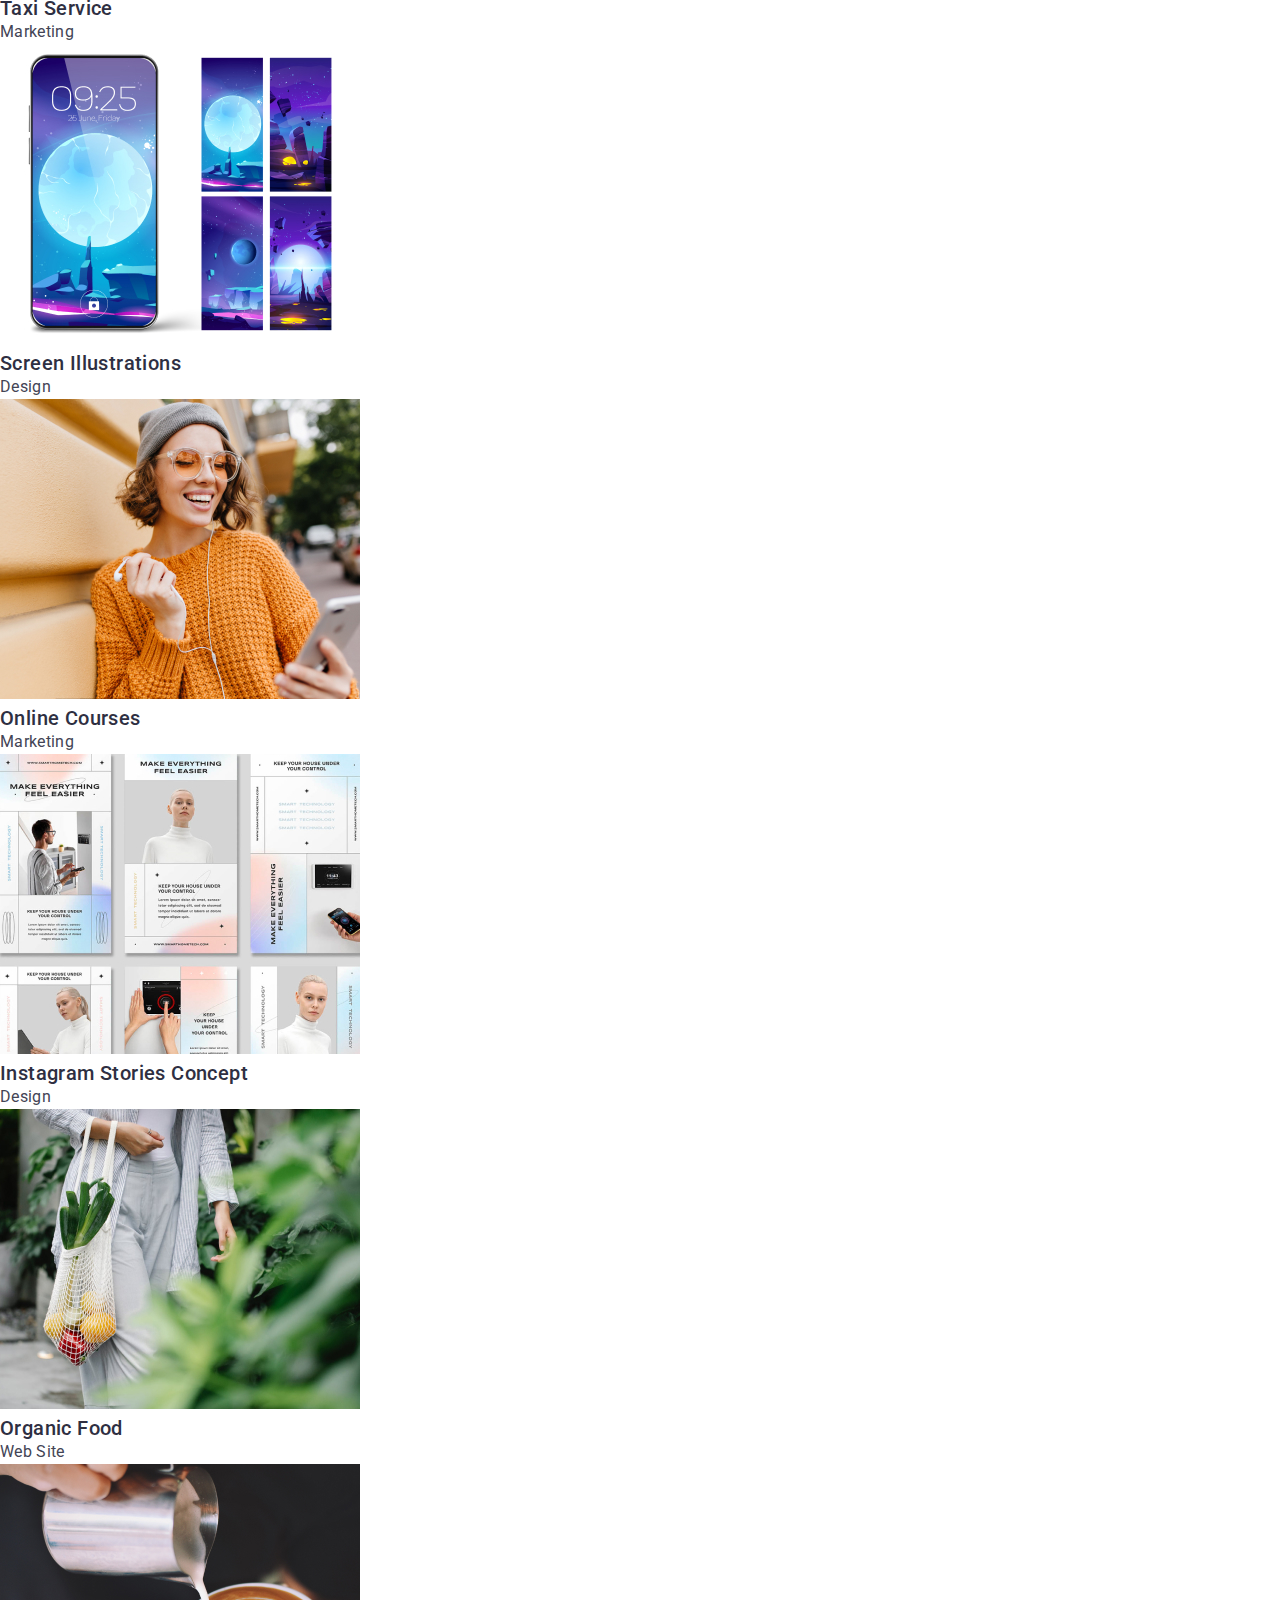
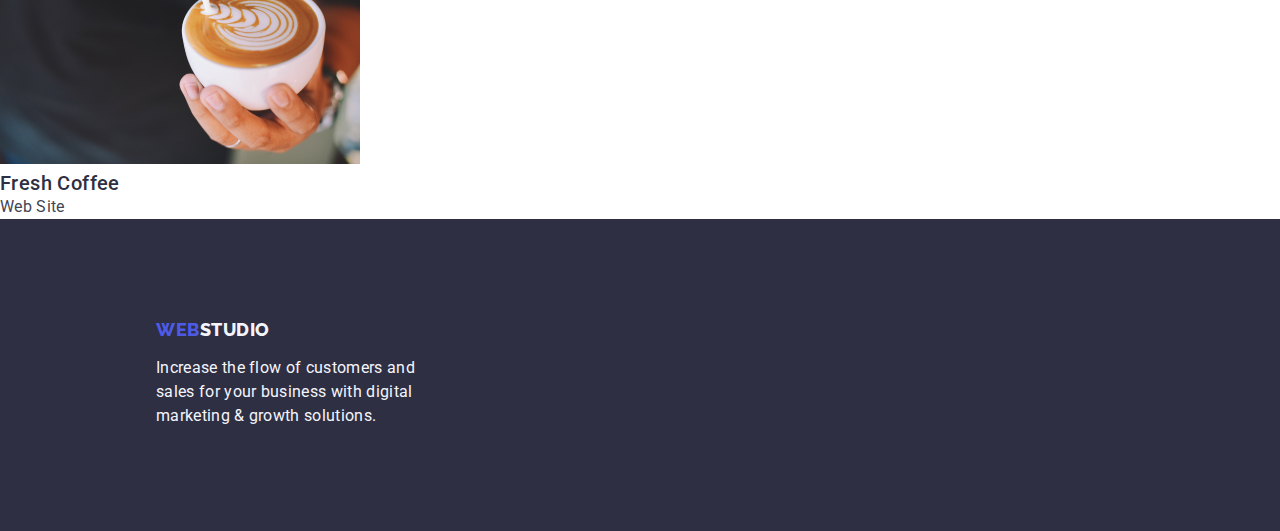
==== commit 925fed08: "fix portfolio servises" ====
--- a/portfolio.html
+++ b/portfolio.html
@@ -51,49 +51,50 @@
                 </li>
             </ul>
             <ul class="list">
-                <li class="">
-                    <img src="./images/banking-app.jpg" alt="Banking App Interface Concept" width="360" height="300">
-                    <h3 class="servises-name">Banking App Interface Concept</h3>
+                <li class=""><a class="link" href=""><img src="./images/banking-app.jpg"
+                            alt="Banking App Interface Concept" width="360" height="300"></a>
+                    <h2 class="servises-name">Banking App Interface Concept</h2>
                     <p>App</p>
                 </li>
-                <li class="">
-                    <img src="./images/payment.jpg" alt="Cashless Payment" width="360" height="300">
-                    <h3>Cashless Payment</h3>
+                <li class=""><a class="link" href=""><img src="./images/payment.jpg" alt="Cashless Payment" width="360"
+                            height="300"></a>
+                    <h2>Cashless Payment</h2>
                     <p>Marketing</p>
                 </li>
-                <li class="">
-                    <img src="./images/meditation-app.jpg" alt="Meditation App" width="360" height="300">
-                    <h3 class="servises-name">Meditation App</h3>
+                <li class=""> <a class="link" href=""><img src="./images/meditation-app.jpg" alt="Meditation App"
+                            width="360" height="300">
+                    </a>
+                    <h2 class="servises-name">Meditation App</h2>
                     <p>App</p>
                 </li>
-                <li class="">
-                    <img src="./images/taxi-service.jpg" alt="Taxi Service" width="360" height="300">
-                    <h3 class="servises-name">Taxi Service</h3>
+                <li class=""> <a class="link" href=""><img src="./images/taxi-service.jpg" alt="Taxi Service"
+                            width="360" height="300"></a>
+                    <h2 class="servises-name">Taxi Service</h2>
                     <p>Marketing</p>
                 </li>
-                <li class="">
-                    <img src="./images/screen-illustrations.jpg" alt="Screen Illustrations" width="360" height="300">
-                    <h3 class="servises-name">Screen Illustrations</h3>
+                <li class=""> <a class="link" href=""><img src="./images/screen-illustrations.jpg"
+                            alt="Screen Illustrations" width="360" height="300"></a>
+                    <h2 class="servises-name">Screen Illustrations</h2>
                     <p>Design</p>
                 </li>
-                <li class="">
-                    <img src="./images/online-courses.jpg" alt="Online Courses" width="360" height="300">
-                    <h3 class="servises-name">Online Courses</h3>
+                <li class=""> <a class="link" href=""><img src="./images/online-courses.jpg" alt="Online Courses"
+                            width="360" height="300"></a>
+                    <h2 class="servises-name">Online Courses</h2>
                     <p>Marketing</p>
                 </li>
-                <li class="">
-                    <img src="./images/instagram-stories.jpg" alt="Instagram Stories Concept" width="360" height="300">
-                    <h3 class="servises-name">Instagram Stories Concept</h3>
+                <li class=""> <a class="link" href=""><img src="./images/instagram-stories.jpg"
+                            alt="Instagram Stories Concept" width="360" height="300"></a>
+                    <h2 class="servises-name">Instagram Stories Concept</h2>
                     <p>Design</p>
                 </li>
-                <li class="">
-                    <img src="./images/organic-food.jpg" alt="Organic Food" width="360" height="300">
-                    <h3 class="servises-name">Organic Food</h3>
+                <li class=""> <a class="link" href=""><img src="./images/organic-food.jpg" alt="Organic Food"
+                            width="360" height="300"></a>
+                    <h2 class="servises-name">Organic Food</h2>
                     <p>Web Site</p>
                 </li>
-                <li class="">
-                    <img src="./images/fresh-coffee.jpg" alt="Fresh Coffee" width="360" height="300">
-                    <h3 class="servises-name">Fresh Coffee</h3>
+                <li class=""> <a class="link" href=""><img src="./images/fresh-coffee.jpg" alt="Fresh Coffee"
+                            width="360" height="300"></a>
+                    <h2 class="servises-name">Fresh Coffee</h2>
                     <p>Web Site</p>
                 </li>
             </ul>
--- a/css/styles.css
+++ b/css/styles.css
@@ -4,9 +4,9 @@
 font-family: 'Roboto',
 sans-serif; 
 */
-h2 {
+/* h2 {
     display: none;
-}
+} */
 
 :root {
     --background: #e5e5e5;
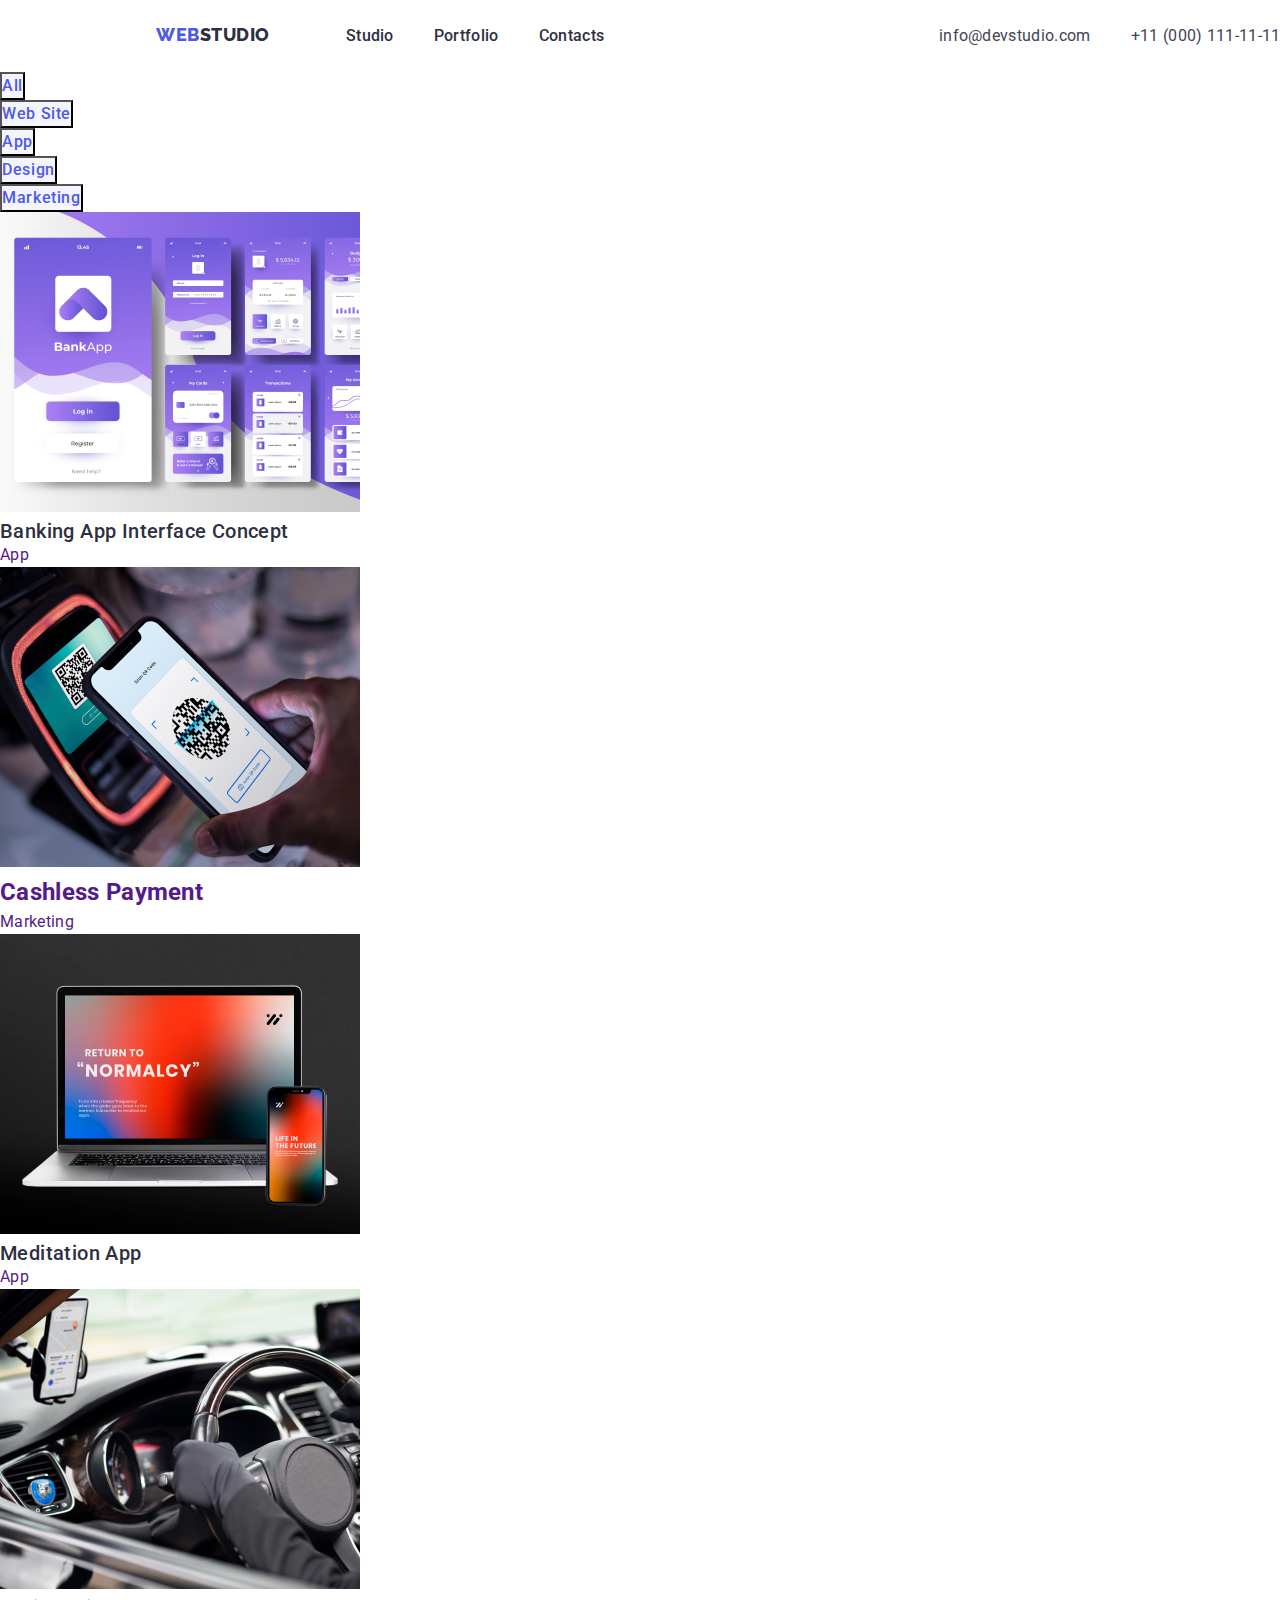
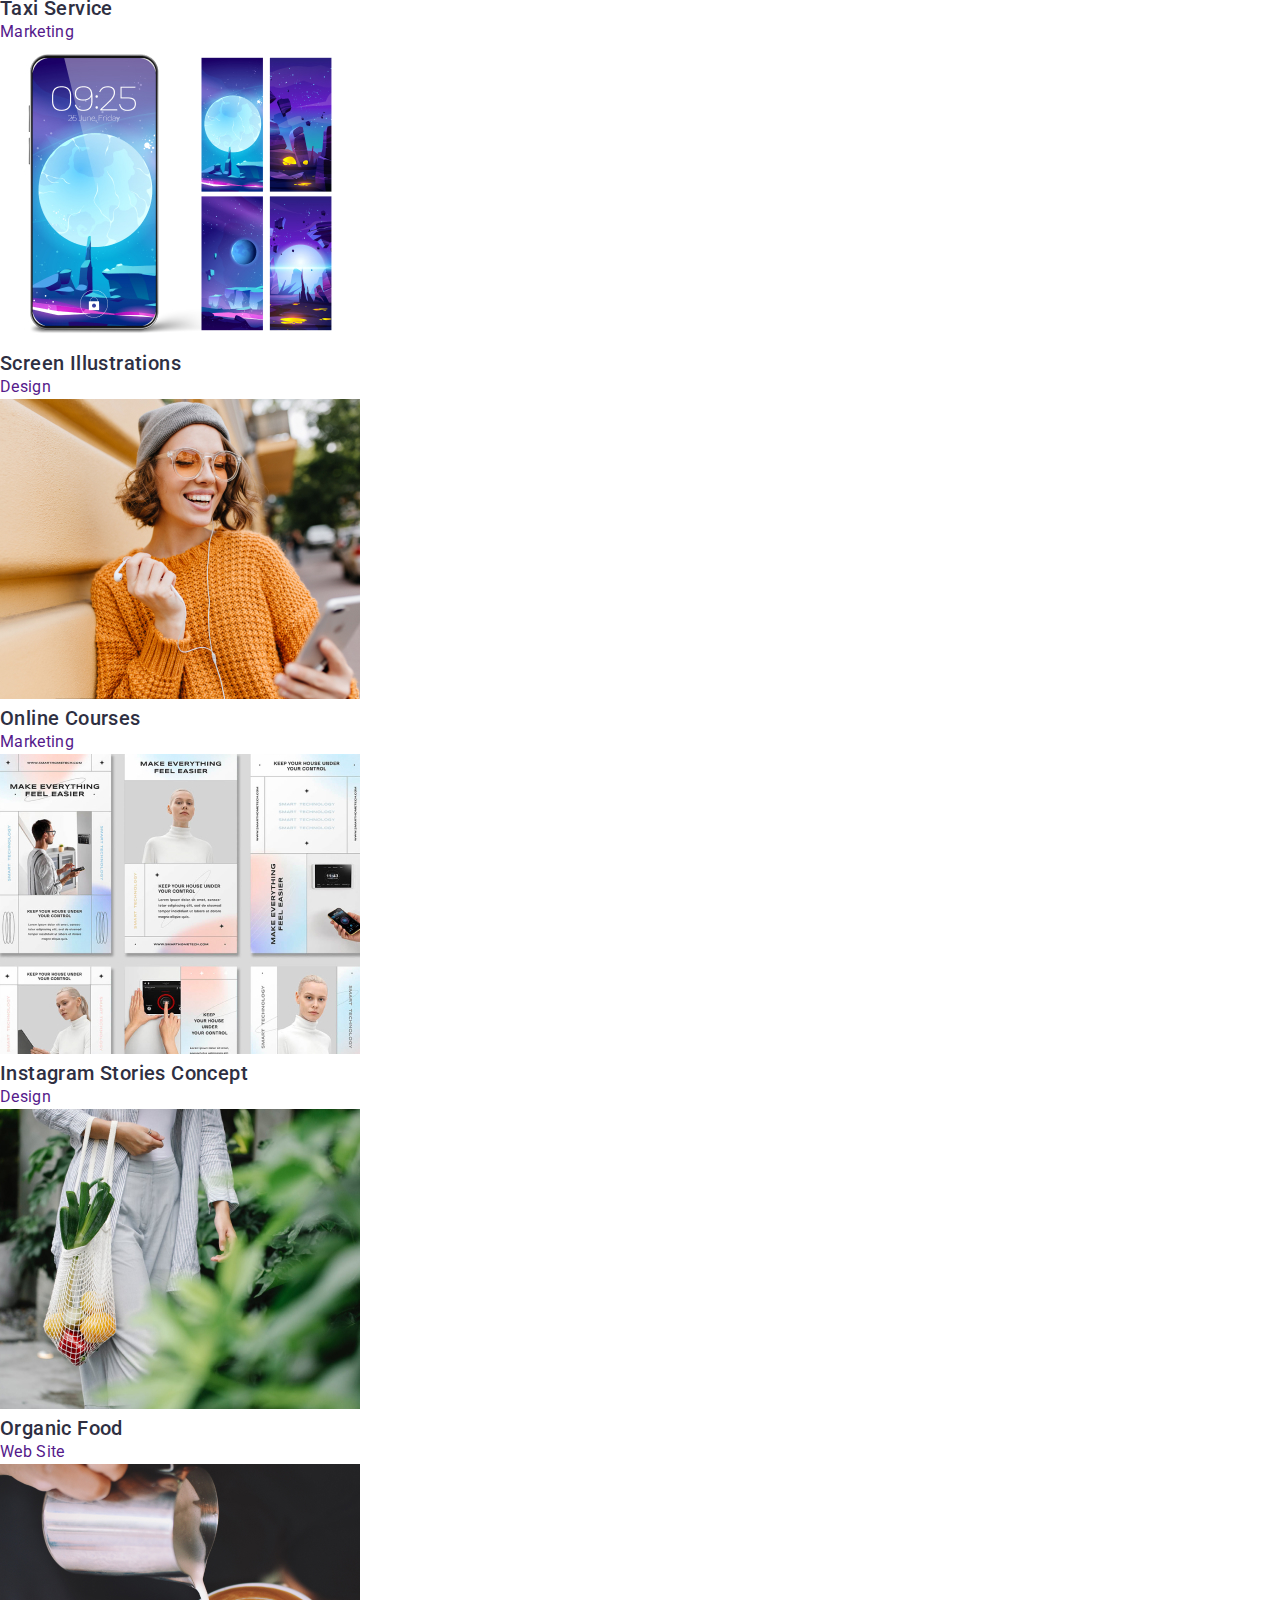
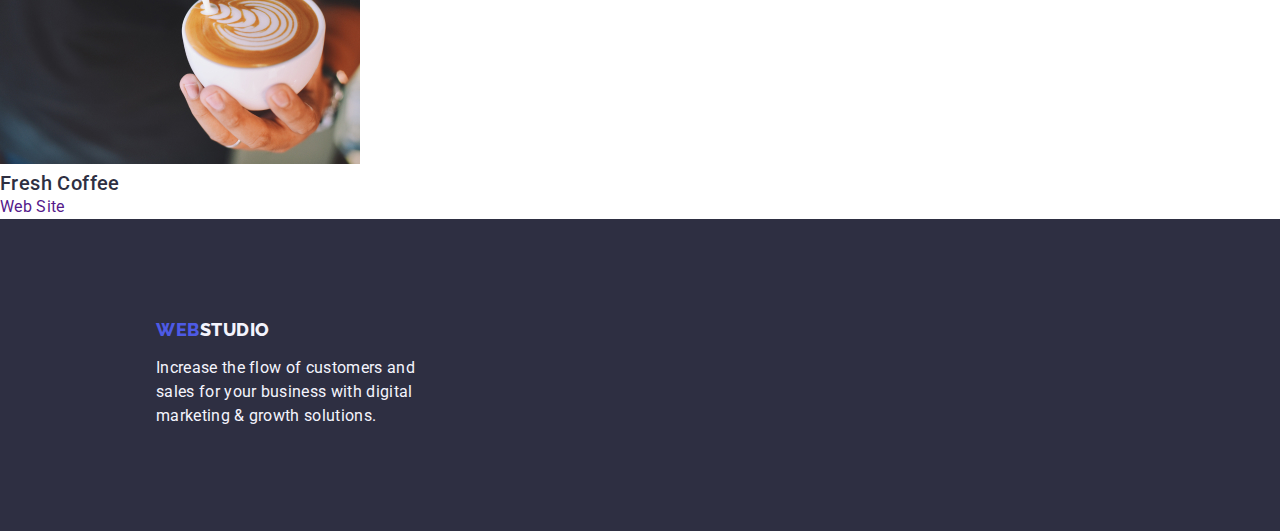
==== commit 503e31ea: "fix-moove h2&p in a" ====
--- a/portfolio.html
+++ b/portfolio.html
@@ -52,50 +52,66 @@
             </ul>
             <ul class="list">
                 <li class=""><a class="link" href=""><img src="./images/banking-app.jpg"
-                            alt="Banking App Interface Concept" width="360" height="300"></a>
-                    <h2 class="servises-name">Banking App Interface Concept</h2>
-                    <p>App</p>
+                            alt="Banking App Interface Concept" width="360" height="300">
+                        <h2 class="servises-name">Banking App Interface Concept</h2>
+                        <p>App</p>
+                    </a>
+
                 </li>
                 <li class=""><a class="link" href=""><img src="./images/payment.jpg" alt="Cashless Payment" width="360"
-                            height="300"></a>
-                    <h2>Cashless Payment</h2>
-                    <p>Marketing</p>
+                            height="300">
+                        <h2>Cashless Payment</h2>
+                        <p>Marketing</p>
+                    </a>
+
                 </li>
                 <li class=""> <a class="link" href=""><img src="./images/meditation-app.jpg" alt="Meditation App"
                             width="360" height="300">
+                        <h2 class="servises-name">Meditation App</h2>
+                        <p>App</p>
                     </a>
-                    <h2 class="servises-name">Meditation App</h2>
-                    <p>App</p>
+
                 </li>
                 <li class=""> <a class="link" href=""><img src="./images/taxi-service.jpg" alt="Taxi Service"
-                            width="360" height="300"></a>
-                    <h2 class="servises-name">Taxi Service</h2>
-                    <p>Marketing</p>
+                            width="360" height="300">
+                        <h2 class="servises-name">Taxi Service</h2>
+                        <p>Marketing</p>
+                    </a>
+
                 </li>
                 <li class=""> <a class="link" href=""><img src="./images/screen-illustrations.jpg"
-                            alt="Screen Illustrations" width="360" height="300"></a>
-                    <h2 class="servises-name">Screen Illustrations</h2>
-                    <p>Design</p>
+                            alt="Screen Illustrations" width="360" height="300">
+                        <h2 class="servises-name">Screen Illustrations</h2>
+                        <p>Design</p>
+                    </a>
+
                 </li>
                 <li class=""> <a class="link" href=""><img src="./images/online-courses.jpg" alt="Online Courses"
-                            width="360" height="300"></a>
-                    <h2 class="servises-name">Online Courses</h2>
-                    <p>Marketing</p>
+                            width="360" height="300">
+                        <h2 class="servises-name">Online Courses</h2>
+                        <p>Marketing</p>
+                    </a>
+
                 </li>
                 <li class=""> <a class="link" href=""><img src="./images/instagram-stories.jpg"
-                            alt="Instagram Stories Concept" width="360" height="300"></a>
-                    <h2 class="servises-name">Instagram Stories Concept</h2>
-                    <p>Design</p>
+                            alt="Instagram Stories Concept" width="360" height="300">
+                        <h2 class="servises-name">Instagram Stories Concept</h2>
+                        <p>Design</p>
+                    </a>
+
                 </li>
                 <li class=""> <a class="link" href=""><img src="./images/organic-food.jpg" alt="Organic Food"
-                            width="360" height="300"></a>
-                    <h2 class="servises-name">Organic Food</h2>
-                    <p>Web Site</p>
+                            width="360" height="300">
+                        <h2 class="servises-name">Organic Food</h2>
+                        <p>Web Site</p>
+                    </a>
+
                 </li>
                 <li class=""> <a class="link" href=""><img src="./images/fresh-coffee.jpg" alt="Fresh Coffee"
-                            width="360" height="300"></a>
-                    <h2 class="servises-name">Fresh Coffee</h2>
-                    <p>Web Site</p>
+                            width="360" height="300">
+                        <h2 class="servises-name">Fresh Coffee</h2>
+                        <p>Web Site</p>
+                    </a>
                 </li>
             </ul>
         </section>
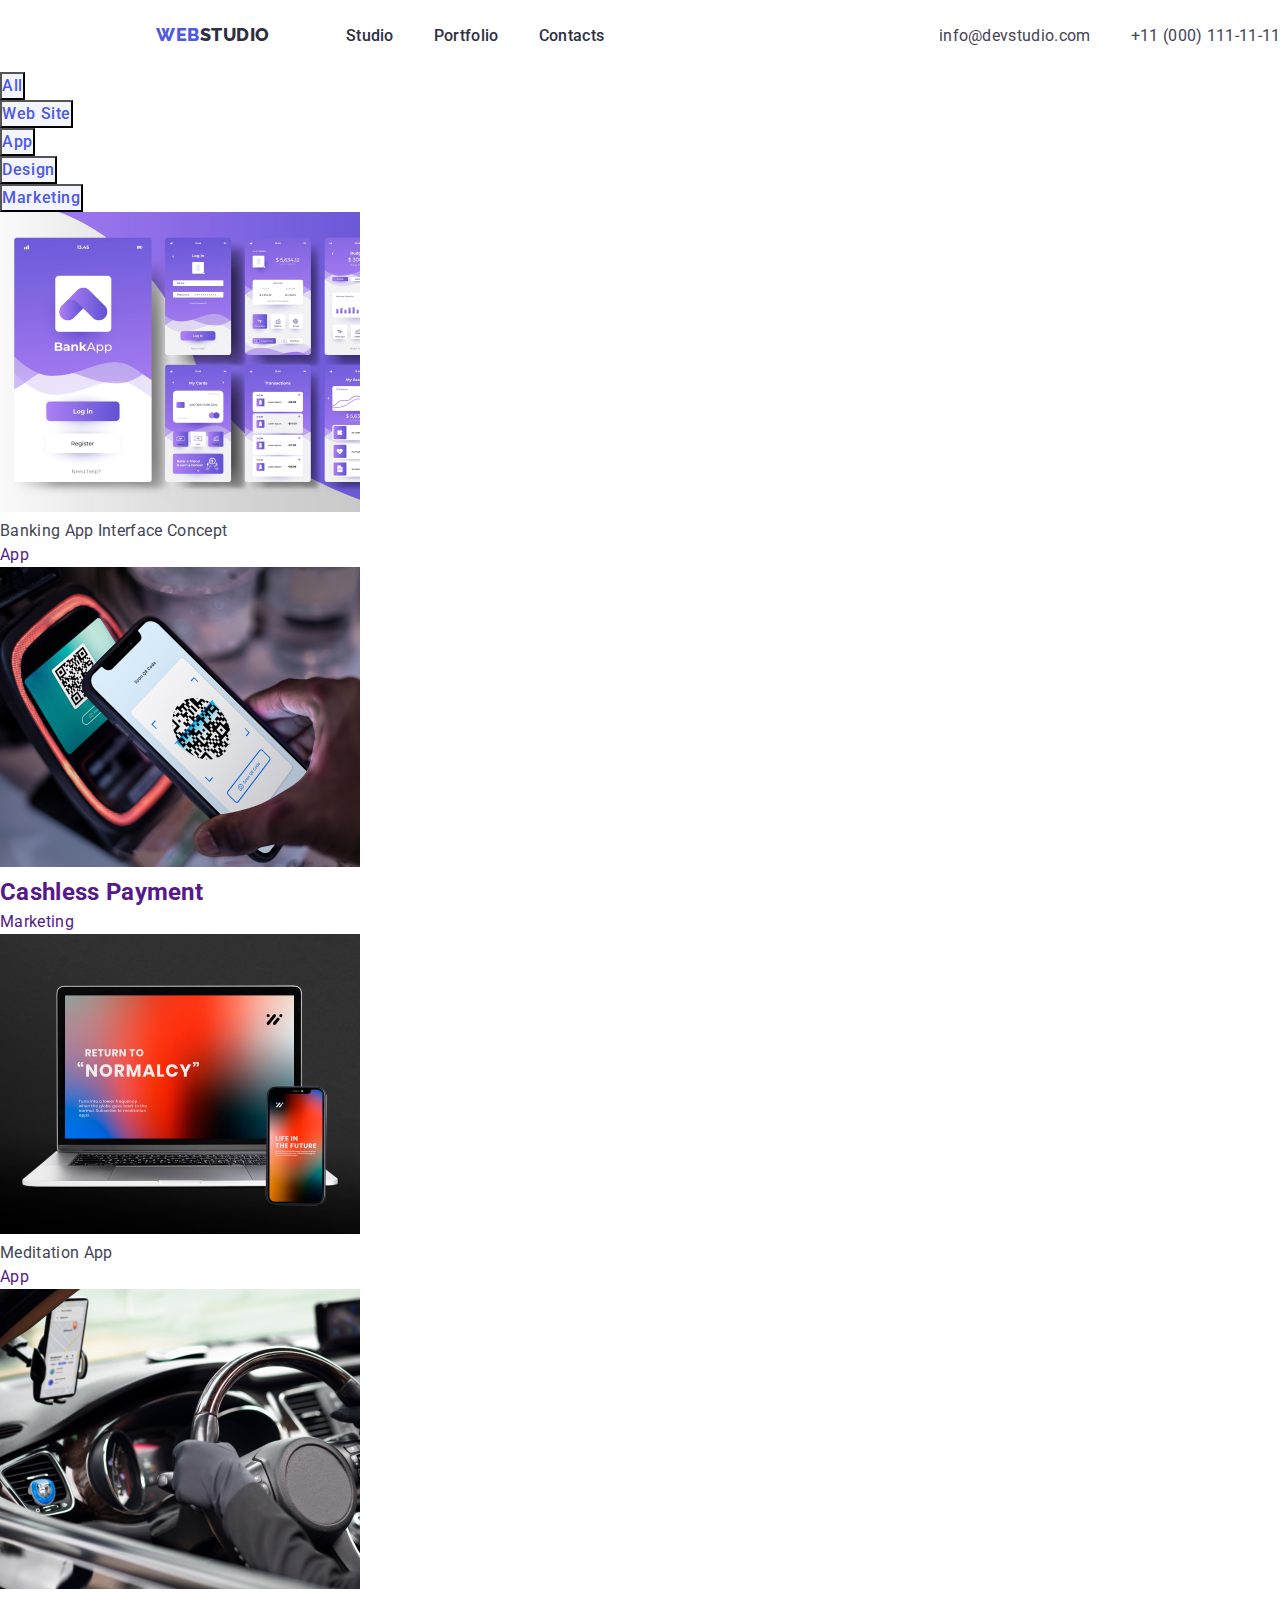
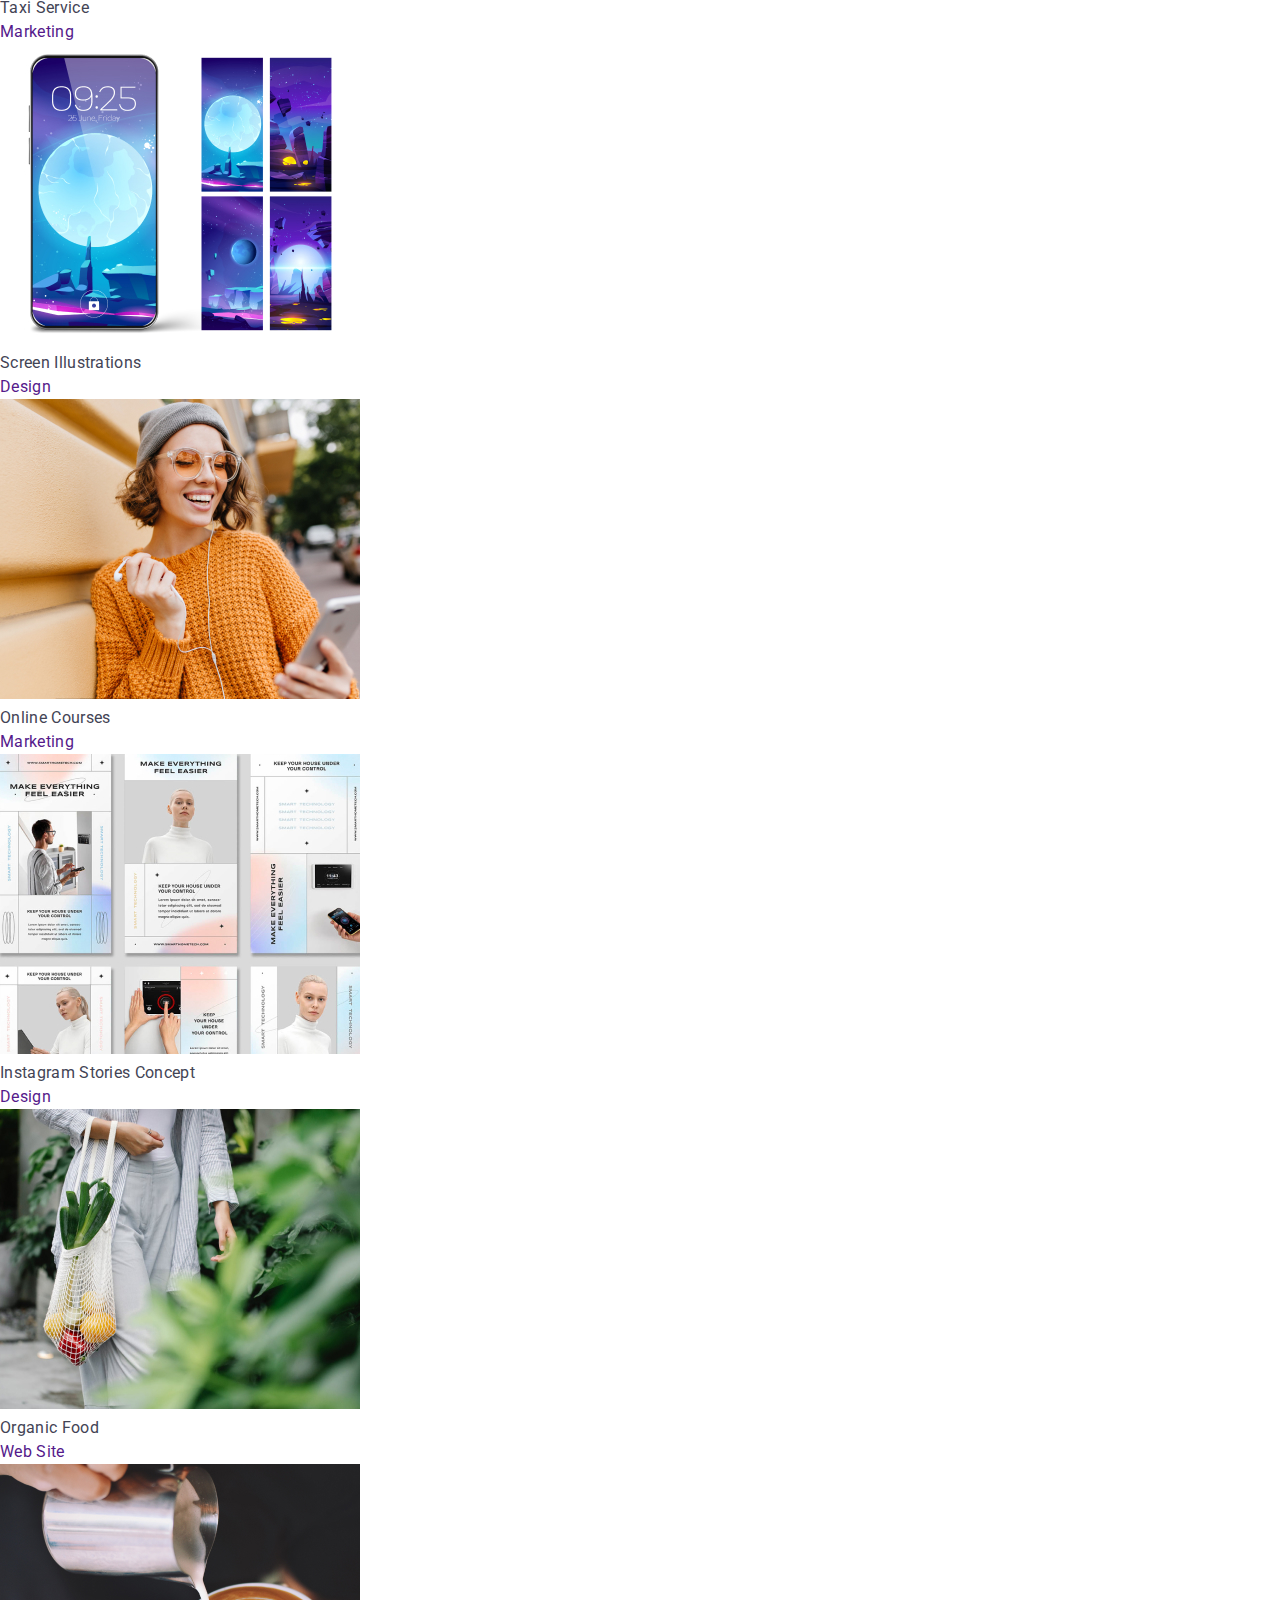
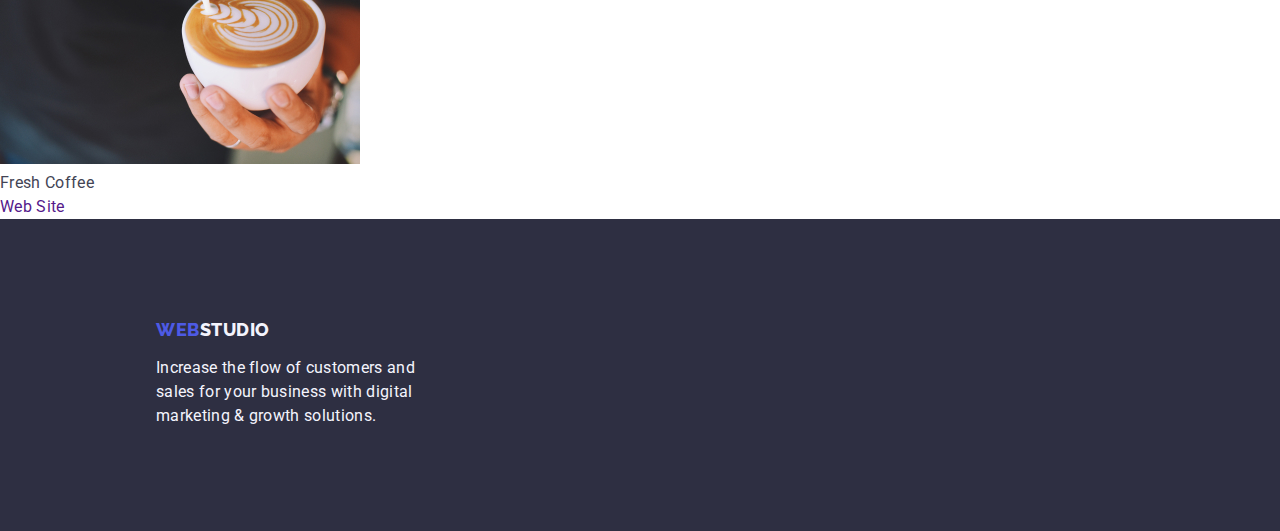
==== commit 62cad728: "add classservises-paragraf" ====
--- a/portfolio.html
+++ b/portfolio.html
@@ -54,63 +54,63 @@
                 <li class=""><a class="link" href=""><img src="./images/banking-app.jpg"
                             alt="Banking App Interface Concept" width="360" height="300">
                         <h2 class="servises-name">Banking App Interface Concept</h2>
-                        <p>App</p>
+                        <p class="servises-paragraf">App</p>
                     </a>
 
                 </li>
                 <li class=""><a class="link" href=""><img src="./images/payment.jpg" alt="Cashless Payment" width="360"
                             height="300">
                         <h2>Cashless Payment</h2>
-                        <p>Marketing</p>
+                        <p class="servises-paragraf">Marketing</p>
                     </a>
 
                 </li>
                 <li class=""> <a class="link" href=""><img src="./images/meditation-app.jpg" alt="Meditation App"
                             width="360" height="300">
                         <h2 class="servises-name">Meditation App</h2>
-                        <p>App</p>
+                        <p class="servises-paragraf">App</p>
                     </a>
 
                 </li>
                 <li class=""> <a class="link" href=""><img src="./images/taxi-service.jpg" alt="Taxi Service"
                             width="360" height="300">
                         <h2 class="servises-name">Taxi Service</h2>
-                        <p>Marketing</p>
+                        <p class="servises-paragraf">Marketing</p>
                     </a>
 
                 </li>
                 <li class=""> <a class="link" href=""><img src="./images/screen-illustrations.jpg"
                             alt="Screen Illustrations" width="360" height="300">
                         <h2 class="servises-name">Screen Illustrations</h2>
-                        <p>Design</p>
+                        <p class="servises-paragraf">Design</p>
                     </a>
 
                 </li>
                 <li class=""> <a class="link" href=""><img src="./images/online-courses.jpg" alt="Online Courses"
                             width="360" height="300">
                         <h2 class="servises-name">Online Courses</h2>
-                        <p>Marketing</p>
+                        <p class="servises-paragraf">Marketing</p>
                     </a>
 
                 </li>
                 <li class=""> <a class="link" href=""><img src="./images/instagram-stories.jpg"
                             alt="Instagram Stories Concept" width="360" height="300">
                         <h2 class="servises-name">Instagram Stories Concept</h2>
-                        <p>Design</p>
+                        <p class="servises-paragraf">Design</p>
                     </a>
 
                 </li>
                 <li class=""> <a class="link" href=""><img src="./images/organic-food.jpg" alt="Organic Food"
                             width="360" height="300">
                         <h2 class="servises-name">Organic Food</h2>
-                        <p>Web Site</p>
+                        <p class="servises-paragraf">Web Site</p>
                     </a>
 
                 </li>
                 <li class=""> <a class="link" href=""><img src="./images/fresh-coffee.jpg" alt="Fresh Coffee"
                             width="360" height="300">
                         <h2 class="servises-name">Fresh Coffee</h2>
-                        <p>Web Site</p>
+                        <p class="servises-paragraf">Web Site</p>
                     </a>
                 </li>
             </ul>
--- a/css/styles.css
+++ b/css/styles.css
@@ -331,4 +331,14 @@
     /* NAVY BLUE */
 
     color: var(--background-seecon);
+}
+
+.servises-name {
+    font-family: 'Roboto';
+    font-style: normal;
+    font-weight: 400;
+    font-size: 16px;
+    line-height: 24px;
+    letter-spacing: 0.02em;
+    color: var(--slate);
 }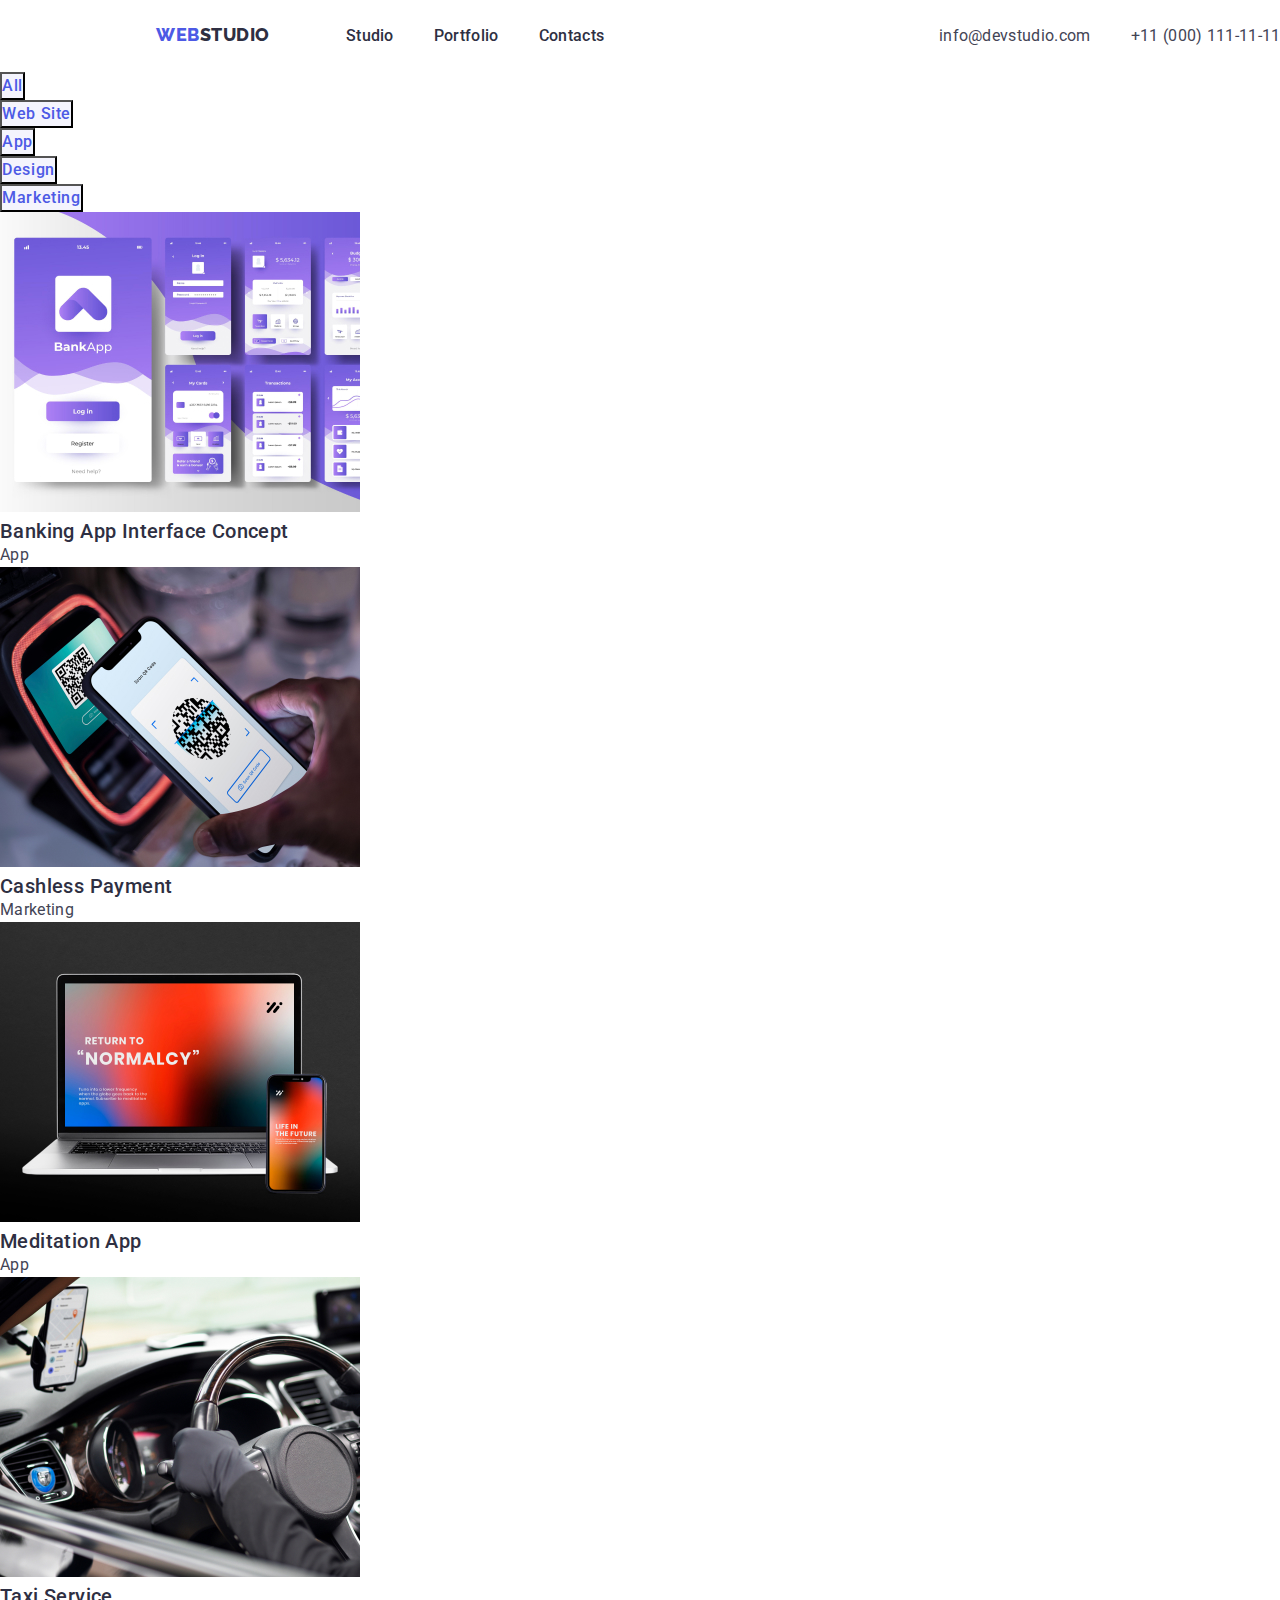
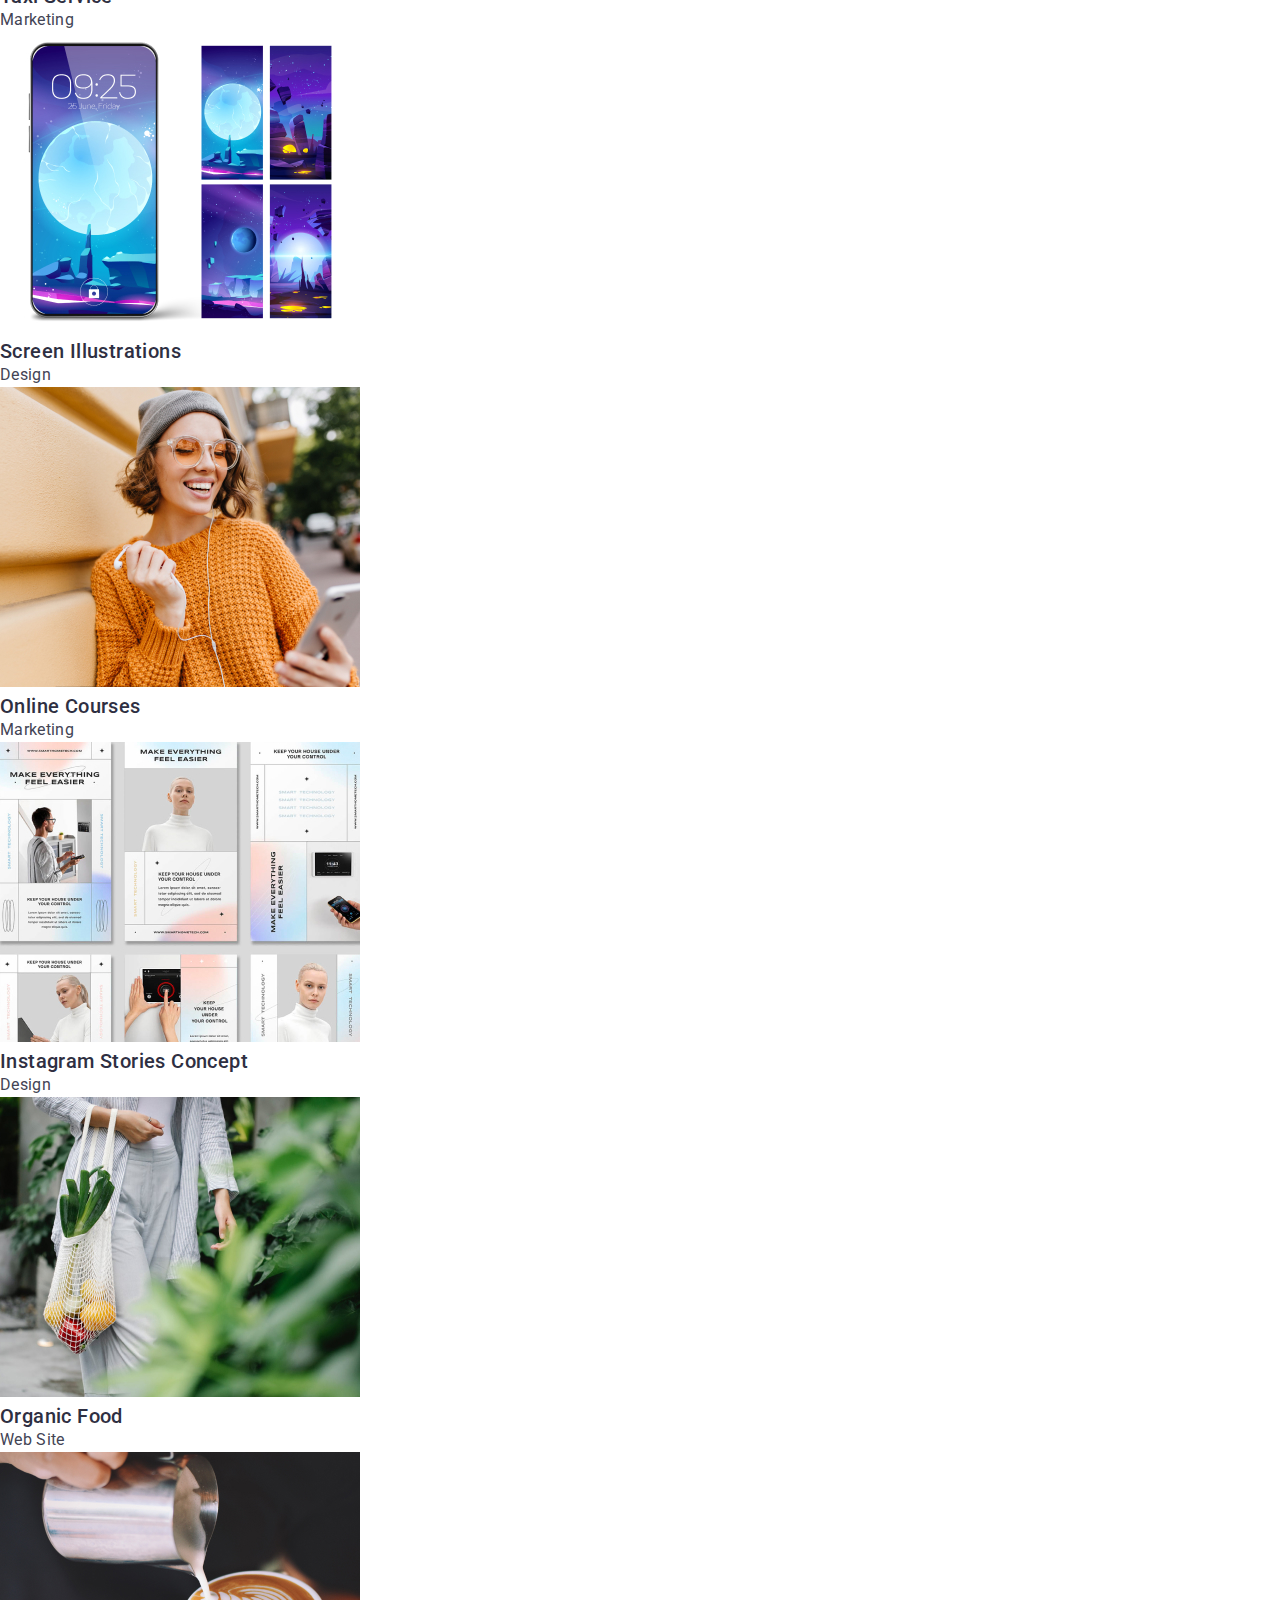
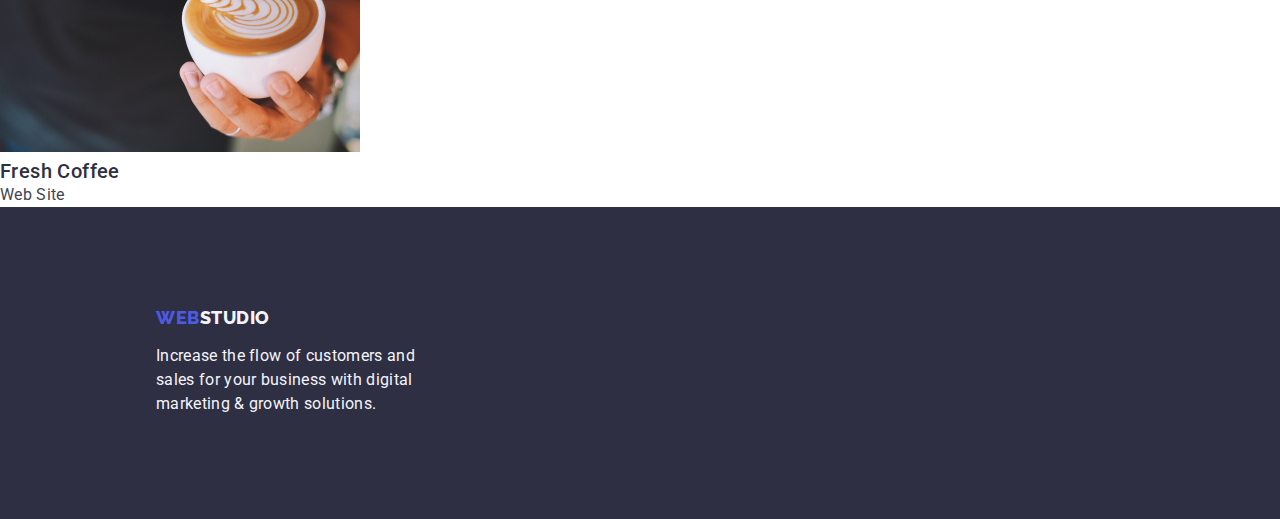
==== commit 6377ee04: "fix class" ====
--- a/portfolio.html
+++ b/portfolio.html
@@ -60,7 +60,7 @@
                 </li>
                 <li class=""><a class="link" href=""><img src="./images/payment.jpg" alt="Cashless Payment" width="360"
                             height="300">
-                        <h2>Cashless Payment</h2>
+                        <h2 class="servises-name">Cashless Payment</h2>
                         <p class="servises-paragraf">Marketing</p>
                     </a>
 
--- a/css/styles.css
+++ b/css/styles.css
@@ -333,8 +333,8 @@
     color: var(--background-seecon);
 }
 
-.servises-name {
-    font-family: 'Roboto';
+.servises-paragraf {
+    font-family: 'Roboto', sans-serif;
     font-style: normal;
     font-weight: 400;
     font-size: 16px;
